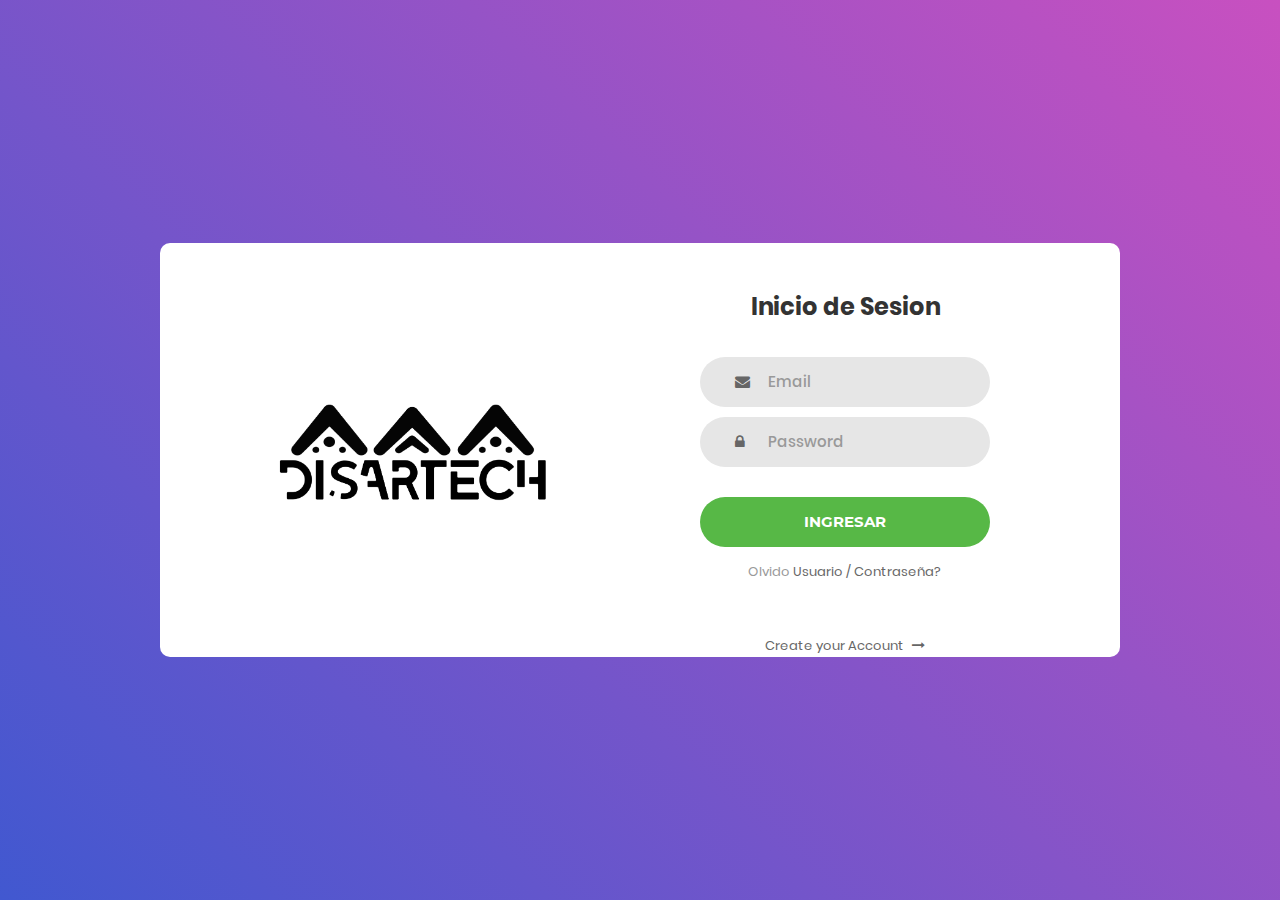
==== login.html @ acc1067b "Initial commit" ====
<!DOCTYPE html>
<html lang="en">
<head>
	<title></title>
	<meta charset="UTF-8">
	<meta name="viewport" content="width=device-width, initial-scale=1">
<!--===============================================================================================-->	
	<link rel="icon" type="image/png" href="images/icons/favicon.ico"/>
<!--===============================================================================================-->
	<link rel="stylesheet" type="text/css" href="vendor/bootstrap/css/bootstrap.min.css">
<!--===============================================================================================-->
	<link rel="stylesheet" type="text/css" href="fonts/font-awesome-4.7.0/css/font-awesome.min.css">
<!--===============================================================================================-->
	<link rel="stylesheet" type="text/css" href="vendor/animate/animate.css">
<!--===============================================================================================-->	
	<link rel="stylesheet" type="text/css" href="vendor/css-hamburgers/hamburgers.min.css">
<!--===============================================================================================-->
	<link rel="stylesheet" type="text/css" href="vendor/select2/select2.min.css">
<!--===============================================================================================-->
	<link rel="stylesheet" type="text/css" href="css/util.css">
	<link rel="stylesheet" type="text/css" href="css/main.css">
<!--================================Bootstrap======================================================-->
<link rel="stylesheet" type="text/css" href="css/bootstrap.min.css">
<!--===============================================================================================-->
</head>
<body>
	
	<div class="limiter">
		<div class="container-login100">
			<div class="wrap-login100 my-auto">
				<div class="login100-pic js-tilt my-auto" data-tilt>
					<img src="images/logo_sinfondo.png" alt="IMG">
				</div>

				<form class="login100-form validate-form ">
					<span class="login100-form-title pad100">
						Inicio de Sesion
					</span>

					<div class="wrap-input100 validate-input" data-validate = "Valid email is required: ex@abc.xyz">
						<input class="input100" type="text" name="email" placeholder="Email">
						<span class="focus-input100"></span>
						<span class="symbol-input100">
							<i class="fa fa-envelope" aria-hidden="true"></i>
						</span>
					</div>

					<div class="wrap-input100 validate-input" data-validate = "Password is required">
						<input class="input100" type="password" name="pass" placeholder="Password">
						<span class="focus-input100"></span>
						<span class="symbol-input100">
							<i class="fa fa-lock" aria-hidden="true"></i>
						</span>
					</div>
					
					<div class="container-login100-form-btn">
						<button class="login100-form-btn">
							Ingresar
						</button>
					</div>

					<div class="text-center p-t-12">
						<span class="txt1">
							Olvido
						</span>
						<a class="txt2" href="#">
							Usuario / Contraseña?
						</a>
					</div>

					<div class="text-center p-t-50">
						<a class="txt2" href="#">
							Create your Account
							<i class="fa fa-long-arrow-right m-l-5" aria-hidden="true"></i>
						</a>
					</div>
				</form>
			</div>
		</div>
	</div>
	
	

	
<!--===============================================================================================-->	
	<script src="vendor/jquery/jquery-3.2.1.min.js"></script>
<!--===============================================================================================-->
	<script src="vendor/bootstrap/js/popper.js"></script>
	<script src="vendor/bootstrap/js/bootstrap.min.js"></script>
<!--===============================================================================================-->
	<script src="vendor/select2/select2.min.js"></script>
<!--===============================================================================================-->
	<script src="vendor/tilt/tilt.jquery.min.js"></script>
	<script >
		$('.js-tilt').tilt({
			scale: 1.1
		})
	</script>
<!--===============================================================================================-->
	<script src="js/main.js"></script>

</body>
</html>
---- vendor/css-hamburgers/hamburgers.min.css ----
/*!
 * Hamburgers
 * @description Tasty CSS-animated hamburgers
 * @author Jonathan Suh @jonsuh
 * @site https://jonsuh.com/hamburgers
 * @link https://github.com/jonsuh/hamburgers
 */.hamburger{font:inherit;display:inline-block;overflow:visible;margin:0;padding:15px;cursor:pointer;transition-timing-function:linear;transition-duration:.15s;transition-property:opacity,filter;text-transform:none;color:inherit;border:0;background-color:transparent}.hamburger:hover{opacity:.7}.hamburger-box{position:relative;display:inline-block;width:40px;height:24px}.hamburger-inner{top:50%;display:block;margin-top:-2px}.hamburger-inner,.hamburger-inner:after,.hamburger-inner:before{position:absolute;width:40px;height:4px;transition-timing-function:ease;transition-duration:.15s;transition-property:transform;border-radius:4px;background-color:#000}.hamburger-inner:after,.hamburger-inner:before{display:block;content:''}.hamburger-inner:before{top:-10px}.hamburger-inner:after{bottom:-10px}.hamburger--3dx .hamburger-box{perspective:80px}.hamburger--3dx .hamburger-inner{transition:transform .2s cubic-bezier(.645,.045,.355,1),background-color 0s cubic-bezier(.645,.045,.355,1) .1s}.hamburger--3dx .hamburger-inner:after,.hamburger--3dx .hamburger-inner:before{transition:transform 0s cubic-bezier(.645,.045,.355,1) .1s}.hamburger--3dx.is-active .hamburger-inner{transform:rotateY(180deg);background-color:transparent}.hamburger--3dx.is-active .hamburger-inner:before{transform:translate3d(0,10px,0) rotate(45deg)}.hamburger--3dx.is-active .hamburger-inner:after{transform:translate3d(0,-10px,0) rotate(-45deg)}.hamburger--3dx-r .hamburger-box{perspective:80px}.hamburger--3dx-r .hamburger-inner{transition:transform .2s cubic-bezier(.645,.045,.355,1),background-color 0s cubic-bezier(.645,.045,.355,1) .1s}.hamburger--3dx-r .hamburger-inner:after,.hamburger--3dx-r .hamburger-inner:before{transition:transform 0s cubic-bezier(.645,.045,.355,1) .1s}.hamburger--3dx-r.is-active .hamburger-inner{transform:rotateY(-180deg);background-color:transparent}.hamburger--3dx-r.is-active .hamburger-inner:before{transform:translate3d(0,10px,0) rotate(45deg)}.hamburger--3dx-r.is-active .hamburger-inner:after{transform:translate3d(0,-10px,0) rotate(-45deg)}.hamburger--3dy .hamburger-box{perspective:80px}.hamburger--3dy .hamburger-inner{transition:transform .2s cubic-bezier(.645,.045,.355,1),background-color 0s cubic-bezier(.645,.045,.355,1) .1s}.hamburger--3dy .hamburger-inner:after,.hamburger--3dy .hamburger-inner:before{transition:transform 0s cubic-bezier(.645,.045,.355,1) .1s}.hamburger--3dy.is-active .hamburger-inner{transform:rotateX(-180deg);background-color:transparent}.hamburger--3dy.is-active .hamburger-inner:before{transform:translate3d(0,10px,0) rotate(45deg)}.hamburger--3dy.is-active .hamburger-inner:after{transform:translate3d(0,-10px,0) rotate(-45deg)}.hamburger--3dy-r .hamburger-box{perspective:80px}.hamburger--3dy-r .hamburger-inner{transition:transform .2s cubic-bezier(.645,.045,.355,1),background-color 0s cubic-bezier(.645,.045,.355,1) .1s}.hamburger--3dy-r .hamburger-inner:after,.hamburger--3dy-r .hamburger-inner:before{transition:transform 0s cubic-bezier(.645,.045,.355,1) .1s}.hamburger--3dy-r.is-active .hamburger-inner{transform:rotateX(180deg);background-color:transparent}.hamburger--3dy-r.is-active .hamburger-inner:before{transform:translate3d(0,10px,0) rotate(45deg)}.hamburger--3dy-r.is-active .hamburger-inner:after{transform:translate3d(0,-10px,0) rotate(-45deg)}.hamburger--arrow.is-active .hamburger-inner:before{transform:translate3d(-8px,0,0) rotate(-45deg) scaleX(.7)}.hamburger--arrow.is-active .hamburger-inner:after{transform:translate3d(-8px,0,0) rotate(45deg) scaleX(.7)}.hamburger--arrow-r.is-active .hamburger-inner:before{transform:translate3d(8px,0,0) rotate(45deg) scaleX(.7)}.hamburger--arrow-r.is-active .hamburger-inner:after{transform:translate3d(8px,0,0) rotate(-45deg) scaleX(.7)}.hamburger--arrowalt .hamburger-inner:before{transition:top .1s ease .15s,transform .15s cubic-bezier(.165,.84,.44,1)}.hamburger--arrowalt .hamburger-inner:after{transition:bottom .1s ease .15s,transform .15s cubic-bezier(.165,.84,.44,1)}.hamburger--arrowalt.is-active .hamburger-inner:before{top:0;transition:top .1s ease,transform .15s cubic-bezier(.895,.03,.685,.22) .1s;transform:translate3d(-8px,-10px,0) rotate(-45deg) scaleX(.7)}.hamburger--arrowalt.is-active .hamburger-inner:after{bottom:0;transition:bottom .1s ease,transform .15s cubic-bezier(.895,.03,.685,.22) .1s;transform:translate3d(-8px,10px,0) rotate(45deg) scaleX(.7)}.hamburger--arrowalt-r .hamburger-inner:before{transition:top .1s ease .15s,transform .15s cubic-bezier(.165,.84,.44,1)}.hamburger--arrowalt-r .hamburger-inner:after{transition:bottom .1s ease .15s,transform .15s cubic-bezier(.165,.84,.44,1)}.hamburger--arrowalt-r.is-active .hamburger-inner:before{top:0;transition:top .1s ease,transform .15s cubic-bezier(.895,.03,.685,.22) .1s;transform:translate3d(8px,-10px,0) rotate(45deg) scaleX(.7)}.hamburger--arrowalt-r.is-active .hamburger-inner:after{bottom:0;transition:bottom .1s ease,transform .15s cubic-bezier(.895,.03,.685,.22) .1s;transform:translate3d(8px,10px,0) rotate(-45deg) scaleX(.7)}.hamburger--boring .hamburger-inner,.hamburger--boring .hamburger-inner:after,.hamburger--boring .hamburger-inner:before{transition-property:none}.hamburger--boring.is-active .hamburger-inner{transform:rotate(45deg)}.hamburger--boring.is-active .hamburger-inner:before{top:0;opacity:0}.hamburger--boring.is-active .hamburger-inner:after{bottom:0;transform:rotate(-90deg)}.hamburger--collapse .hamburger-inner{top:auto;bottom:0;transition-delay:.15s;transition-timing-function:cubic-bezier(.55,.055,.675,.19);transition-duration:.15s}.hamburger--collapse .hamburger-inner:after{top:-20px;transition:top .3s cubic-bezier(.33333,.66667,.66667,1) .3s,opacity .1s linear}.hamburger--collapse .hamburger-inner:before{transition:top .12s cubic-bezier(.33333,.66667,.66667,1) .3s,transform .15s cubic-bezier(.55,.055,.675,.19)}.hamburger--collapse.is-active .hamburger-inner{transition-delay:.32s;transition-timing-function:cubic-bezier(.215,.61,.355,1);transform:translate3d(0,-10px,0) rotate(-45deg)}.hamburger--collapse.is-active .hamburger-inner:after{top:0;transition:top .3s cubic-bezier(.33333,0,.66667,.33333),opacity .1s linear .27s;opacity:0}.hamburger--collapse.is-active .hamburger-inner:before{top:0;transition:top .12s cubic-bezier(.33333,0,.66667,.33333) .18s,transform .15s cubic-bezier(.215,.61,.355,1) .42s;transform:rotate(-90deg)}.hamburger--collapse-r .hamburger-inner{top:auto;bottom:0;transition-delay:.15s;transition-timing-function:cubic-bezier(.55,.055,.675,.19);transition-duration:.15s}.hamburger--collapse-r .hamburger-inner:after{top:-20px;transition:top .3s cubic-bezier(.33333,.66667,.66667,1) .3s,opacity .1s linear}.hamburger--collapse-r .hamburger-inner:before{transition:top .12s cubic-bezier(.33333,.66667,.66667,1) .3s,transform .15s cubic-bezier(.55,.055,.675,.19)}.hamburger--collapse-r.is-active .hamburger-inner{transition-delay:.32s;transition-timing-function:cubic-bezier(.215,.61,.355,1);transform:translate3d(0,-10px,0) rotate(45deg)}.hamburger--collapse-r.is-active .hamburger-inner:after{top:0;transition:top .3s cubic-bezier(.33333,0,.66667,.33333),opacity .1s linear .27s;opacity:0}.hamburger--collapse-r.is-active .hamburger-inner:before{top:0;transition:top .12s cubic-bezier(.33333,0,.66667,.33333) .18s,transform .15s cubic-bezier(.215,.61,.355,1) .42s;transform:rotate(90deg)}.hamburger--elastic .hamburger-inner{top:2px;transition-timing-function:cubic-bezier(.68,-.55,.265,1.55);transition-duration:.4s}.hamburger--elastic .hamburger-inner:before{top:10px;transition:opacity .15s ease .4s}.hamburger--elastic .hamburger-inner:after{top:20px;transition:transform .4s cubic-bezier(.68,-.55,.265,1.55)}.hamburger--elastic.is-active .hamburger-inner{transition-delay:.1s;transform:translate3d(0,10px,0) rotate(135deg)}.hamburger--elastic.is-active .hamburger-inner:before{transition-delay:0s;opacity:0}.hamburger--elastic.is-active .hamburger-inner:after{transition-delay:.1s;transform:translate3d(0,-20px,0) rotate(-270deg)}.hamburger--elastic-r .hamburger-inner{top:2px;transition-timing-function:cubic-bezier(.68,-.55,.265,1.55);transition-duration:.4s}.hamburger--elastic-r .hamburger-inner:before{top:10px;transition:opacity .15s ease .4s}.hamburger--elastic-r .hamburger-inner:after{top:20px;transition:transform .4s cubic-bezier(.68,-.55,.265,1.55)}.hamburger--elastic-r.is-active .hamburger-inner{transition-delay:.1s;transform:translate3d(0,10px,0) rotate(-135deg)}.hamburger--elastic-r.is-active .hamburger-inner:before{transition-delay:0s;opacity:0}.hamburger--elastic-r.is-active .hamburger-inner:after{transition-delay:.1s;transform:translate3d(0,-20px,0) rotate(270deg)}.hamburger--emphatic{overflow:hidden}.hamburger--emphatic .hamburger-inner{transition:background-color .2s ease-in .25s}.hamburger--emphatic .hamburger-inner:before{left:0;transition:transform .2s cubic-bezier(.6,.04,.98,.335),top .05s linear .2s,left .2s ease-in .25s}.hamburger--emphatic .hamburger-inner:after{top:10px;right:0;transition:transform .2s cubic-bezier(.6,.04,.98,.335),top .05s linear .2s,right .2s ease-in .25s}.hamburger--emphatic.is-active .hamburger-inner{transition-delay:0s;transition-timing-function:ease-out;background-color:transparent}.hamburger--emphatic.is-active .hamburger-inner:before{top:-80px;left:-80px;transition:left .2s ease-out,top .05s linear .2s,transform .2s cubic-bezier(.075,.82,.165,1) .25s;transform:translate3d(80px,80px,0) rotate(45deg)}.hamburger--emphatic.is-active .hamburger-inner:after{top:-80px;right:-80px;transition:right .2s ease-out,top .05s linear .2s,transform .2s cubic-bezier(.075,.82,.165,1) .25s;transform:translate3d(-80px,80px,0) rotate(-45deg)}.hamburger--emphatic-r{overflow:hidden}.hamburger--emphatic-r .hamburger-inner{transition:background-color .2s ease-in .25s}.hamburger--emphatic-r .hamburger-inner:before{left:0;transition:transform .2s cubic-bezier(.6,.04,.98,.335),top .05s linear .2s,left .2s ease-in .25s}.hamburger--emphatic-r .hamburger-inner:after{top:10px;right:0;transition:transform .2s cubic-bezier(.6,.04,.98,.335),top .05s linear .2s,right .2s ease-in .25s}.hamburger--emphatic-r.is-active .hamburger-inner{transition-delay:0s;transition-timing-function:ease-out;background-color:transparent}.hamburger--emphatic-r.is-active .hamburger-inner:before{top:80px;left:-80px;transition:left .2s ease-out,top .05s linear .2s,transform .2s cubic-bezier(.075,.82,.165,1) .25s;transform:translate3d(80px,-80px,0) rotate(-45deg)}.hamburger--emphatic-r.is-active .hamburger-inner:after{top:80px;right:-80px;transition:right .2s ease-out,top .05s linear .2s,transform .2s cubic-bezier(.075,.82,.165,1) .25s;transform:translate3d(-80px,-80px,0) rotate(45deg)}.hamburger--slider .hamburger-inner{top:2px}.hamburger--slider .hamburger-inner:before{top:10px;transition-timing-function:ease;transition-duration:.2s;transition-property:transform,opacity}.hamburger--slider .hamburger-inner:after{top:20px}.hamburger--slider.is-active .hamburger-inner{transform:translate3d(0,10px,0) rotate(45deg)}.hamburger--slider.is-active .hamburger-inner:before{transform:rotate(-45deg) translate3d(-5.71429px,-6px,0);opacity:0}.hamburger--slider.is-active .hamburger-inner:after{transform:translate3d(0,-20px,0) rotate(-90deg)}.hamburger--slider-r .hamburger-inner{top:2px}.hamburger--slider-r .hamburger-inner:before{top:10px;transition-timing-function:ease;transition-duration:.2s;transition-property:transform,opacity}.hamburger--slider-r .hamburger-inner:after{top:20px}.hamburger--slider-r.is-active .hamburger-inner{transform:translate3d(0,10px,0) rotate(-45deg)}.hamburger--slider-r.is-active .hamburger-inner:before{transform:rotate(45deg) translate3d(5.71429px,-6px,0);opacity:0}.hamburger--slider-r.is-active .hamburger-inner:after{transform:translate3d(0,-20px,0) rotate(90deg)}.hamburger--spring .hamburger-inner{top:2px;transition:background-color 0s linear .15s}.hamburger--spring .hamburger-inner:before{top:10px;transition:top .12s cubic-bezier(.33333,.66667,.66667,1) .3s,transform .15s cubic-bezier(.55,.055,.675,.19)}.hamburger--spring .hamburger-inner:after{top:20px;transition:top .3s cubic-bezier(.33333,.66667,.66667,1) .3s,transform .15s cubic-bezier(.55,.055,.675,.19)}.hamburger--spring.is-active .hamburger-inner{transition-delay:.32s;background-color:transparent}.hamburger--spring.is-active .hamburger-inner:before{top:0;transition:top .12s cubic-bezier(.33333,0,.66667,.33333) .18s,transform .15s cubic-bezier(.215,.61,.355,1) .32s;transform:translate3d(0,10px,0) rotate(45deg)}.hamburger--spring.is-active .hamburger-inner:after{top:0;transition:top .3s cubic-bezier(.33333,0,.66667,.33333),transform .15s cubic-bezier(.215,.61,.355,1) .32s;transform:translate3d(0,10px,0) rotate(-45deg)}.hamburger--spring-r .hamburger-inner{top:auto;bottom:0;transition-delay:0s;transition-timing-function:cubic-bezier(.55,.055,.675,.19);transition-duration:.15s}.hamburger--spring-r .hamburger-inner:after{top:-20px;transition:top .3s cubic-bezier(.33333,.66667,.66667,1) .3s,opacity 0s linear}.hamburger--spring-r .hamburger-inner:before{transition:top .12s cubic-bezier(.33333,.66667,.66667,1) .3s,transform .15s cubic-bezier(.55,.055,.675,.19)}.hamburger--spring-r.is-active .hamburger-inner{transition-delay:.32s;transition-timing-function:cubic-bezier(.215,.61,.355,1);transform:translate3d(0,-10px,0) rotate(-45deg)}.hamburger--spring-r.is-active .hamburger-inner:after{top:0;transition:top .3s cubic-bezier(.33333,0,.66667,.33333),opacity 0s linear .32s;opacity:0}.hamburger--spring-r.is-active .hamburger-inner:before{top:0;transition:top .12s cubic-bezier(.33333,0,.66667,.33333) .18s,transform .15s cubic-bezier(.215,.61,.355,1) .32s;transform:rotate(90deg)}.hamburger--stand .hamburger-inner{transition:transform .1s cubic-bezier(.55,.055,.675,.19) .22s,background-color 0s linear .1s}.hamburger--stand .hamburger-inner:before{transition:top .1s ease-in .1s,transform .1s cubic-bezier(.55,.055,.675,.19) 0s}.hamburger--stand .hamburger-inner:after{transition:bottom .1s ease-in .1s,transform .1s cubic-bezier(.55,.055,.675,.19) 0s}.hamburger--stand.is-active .hamburger-inner{transition:transform .1s cubic-bezier(.215,.61,.355,1) 0s,background-color 0s linear .22s;transform:rotate(90deg);background-color:transparent}.hamburger--stand.is-active .hamburger-inner:before{top:0;transition:top .1s ease-out .12s,transform .1s cubic-bezier(.215,.61,.355,1) .22s;transform:rotate(-45deg)}.hamburger--stand.is-active .hamburger-inner:after{bottom:0;transition:bottom .1s ease-out .12s,transform .1s cubic-bezier(.215,.61,.355,1) .22s;transform:rotate(45deg)}.hamburger--stand-r .hamburger-inner{transition:transform .1s cubic-bezier(.55,.055,.675,.19) .22s,background-color 0s linear .1s}.hamburger--stand-r .hamburger-inner:before{transition:top .1s ease-in .1s,transform .1s cubic-bezier(.55,.055,.675,.19) 0s}.hamburger--stand-r .hamburger-inner:after{transition:bottom .1s ease-in .1s,transform .1s cubic-bezier(.55,.055,.675,.19) 0s}.hamburger--stand-r.is-active .hamburger-inner{transition:transform .1s cubic-bezier(.215,.61,.355,1) 0s,background-color 0s linear .22s;transform:rotate(-90deg);background-color:transparent}.hamburger--stand-r.is-active .hamburger-inner:before{top:0;transition:top .1s ease-out .12s,transform .1s cubic-bezier(.215,.61,.355,1) .22s;transform:rotate(-45deg)}.hamburger--stand-r.is-active .hamburger-inner:after{bottom:0;transition:bottom .1s ease-out .12s,transform .1s cubic-bezier(.215,.61,.355,1) .22s;transform:rotate(45deg)}.hamburger--spin .hamburger-inner{transition-timing-function:cubic-bezier(.55,.055,.675,.19);transition-duration:.3s}.hamburger--spin .hamburger-inner:before{transition:top .1s ease-in .34s,opacity .1s ease-in}.hamburger--spin .hamburger-inner:after{transition:bottom .1s ease-in .34s,transform .3s cubic-bezier(.55,.055,.675,.19)}.hamburger--spin.is-active .hamburger-inner{transition-delay:.14s;transition-timing-function:cubic-bezier(.215,.61,.355,1);transform:rotate(225deg)}.hamburger--spin.is-active .hamburger-inner:before{top:0;transition:top .1s ease-out,opacity .1s ease-out .14s;opacity:0}.hamburger--spin.is-active .hamburger-inner:after{bottom:0;transition:bottom .1s ease-out,transform .3s cubic-bezier(.215,.61,.355,1) .14s;transform:rotate(-90deg)}.hamburger--spin-r .hamburger-inner{transition-timing-function:cubic-bezier(.55,.055,.675,.19);transition-duration:.3s}.hamburger--spin-r .hamburger-inner:before{transition:top .1s ease-in .34s,opacity .1s ease-in}.hamburger--spin-r .hamburger-inner:after{transition:bottom .1s ease-in .34s,transform .3s cubic-bezier(.55,.055,.675,.19)}.hamburger--spin-r.is-active .hamburger-inner{transition-delay:.14s;transition-timing-function:cubic-bezier(.215,.61,.355,1);transform:rotate(-225deg)}.hamburger--spin-r.is-active .hamburger-inner:before{top:0;transition:top .1s ease-out,opacity .1s ease-out .14s;opacity:0}.hamburger--spin-r.is-active .hamburger-inner:after{bottom:0;transition:bottom .1s ease-out,transform .3s cubic-bezier(.215,.61,.355,1) .14s;transform:rotate(90deg)}.hamburger--squeeze .hamburger-inner{transition-timing-function:cubic-bezier(.55,.055,.675,.19);transition-duration:.1s}.hamburger--squeeze .hamburger-inner:before{transition:top .1s ease .14s,opacity .1s ease}.hamburger--squeeze .hamburger-inner:after{transition:bottom .1s ease .14s,transform .1s cubic-bezier(.55,.055,.675,.19)}.hamburger--squeeze.is-active .hamburger-inner{transition-delay:.14s;transition-timing-function:cubic-bezier(.215,.61,.355,1);transform:rotate(45deg)}.hamburger--squeeze.is-active .hamburger-inner:before{top:0;transition:top .1s ease,opacity .1s ease .14s;opacity:0}.hamburger--squeeze.is-active .hamburger-inner:after{bottom:0;transition:bottom .1s ease,transform .1s cubic-bezier(.215,.61,.355,1) .14s;transform:rotate(-90deg)}.hamburger--vortex .hamburger-inner{transition-timing-function:cubic-bezier(.19,1,.22,1);transition-duration:.3s}.hamburger--vortex .hamburger-inner:after,.hamburger--vortex .hamburger-inner:before{transition-delay:.1s;transition-timing-function:linear;transition-duration:0s}.hamburger--vortex .hamburger-inner:before{transition-property:top,opacity}.hamburger--vortex .hamburger-inner:after{transition-property:bottom,transform}.hamburger--vortex.is-active .hamburger-inner{transition-timing-function:cubic-bezier(.19,1,.22,1);transform:rotate(765deg)}.hamburger--vortex.is-active .hamburger-inner:after,.hamburger--vortex.is-active .hamburger-inner:before{transition-delay:0s}.hamburger--vortex.is-active .hamburger-inner:before{top:0;opacity:0}.hamburger--vortex.is-active .hamburger-inner:after{bottom:0;transform:rotate(90deg)}.hamburger--vortex-r .hamburger-inner{transition-timing-function:cubic-bezier(.19,1,.22,1);transition-duration:.3s}.hamburger--vortex-r .hamburger-inner:after,.hamburger--vortex-r .hamburger-inner:before{transition-delay:.1s;transition-timing-function:linear;transition-duration:0s}.hamburger--vortex-r .hamburger-inner:before{transition-property:top,opacity}.hamburger--vortex-r .hamburger-inner:after{transition-property:bottom,transform}.hamburger--vortex-r.is-active .hamburger-inner{transition-timing-function:cubic-bezier(.19,1,.22,1);transform:rotate(-765deg)}.hamburger--vortex-r.is-active .hamburger-inner:after,.hamburger--vortex-r.is-active .hamburger-inner:before{transition-delay:0s}.hamburger--vortex-r.is-active .hamburger-inner:before{top:0;opacity:0}.hamburger--vortex-r.is-active .hamburger-inner:after{bottom:0;transform:rotate(-90deg)}
---- css/util.css ----
/*[ FONT SIZE ]
///////////////////////////////////////////////////////////
*/
.fs-1 {font-size: 1px;}
.fs-2 {font-size: 2px;}
.fs-3 {font-size: 3px;}
.fs-4 {font-size: 4px;}
.fs-5 {font-size: 5px;}
.fs-6 {font-size: 6px;}
.fs-7 {font-size: 7px;}
.fs-8 {font-size: 8px;}
.fs-9 {font-size: 9px;}
.fs-10 {font-size: 10px;}
.fs-11 {font-size: 11px;}
.fs-12 {font-size: 12px;}
.fs-13 {font-size: 13px;}
.fs-14 {font-size: 14px;}
.fs-15 {font-size: 15px;}
.fs-16 {font-size: 16px;}
.fs-17 {font-size: 17px;}
.fs-18 {font-size: 18px;}
.fs-19 {font-size: 19px;}
.fs-20 {font-size: 20px;}
.fs-21 {font-size: 21px;}
.fs-22 {font-size: 22px;}
.fs-23 {font-size: 23px;}
.fs-24 {font-size: 24px;}
.fs-25 {font-size: 25px;}
.fs-26 {font-size: 26px;}
.fs-27 {font-size: 27px;}
.fs-28 {font-size: 28px;}
.fs-29 {font-size: 29px;}
.fs-30 {font-size: 30px;}
.fs-31 {font-size: 31px;}
.fs-32 {font-size: 32px;}
.fs-33 {font-size: 33px;}
.fs-34 {font-size: 34px;}
.fs-35 {font-size: 35px;}
.fs-36 {font-size: 36px;}
.fs-37 {font-size: 37px;}
.fs-38 {font-size: 38px;}
.fs-39 {font-size: 39px;}
.fs-40 {font-size: 40px;}
.fs-41 {font-size: 41px;}
.fs-42 {font-size: 42px;}
.fs-43 {font-size: 43px;}
.fs-44 {font-size: 44px;}
.fs-45 {font-size: 45px;}
.fs-46 {font-size: 46px;}
.fs-47 {font-size: 47px;}
.fs-48 {font-size: 48px;}
.fs-49 {font-size: 49px;}
.fs-50 {font-size: 50px;}
.fs-51 {font-size: 51px;}
.fs-52 {font-size: 52px;}
.fs-53 {font-size: 53px;}
.fs-54 {font-size: 54px;}
.fs-55 {font-size: 55px;}
.fs-56 {font-size: 56px;}
.fs-57 {font-size: 57px;}
.fs-58 {font-size: 58px;}
.fs-59 {font-size: 59px;}
.fs-60 {font-size: 60px;}
.fs-61 {font-size: 61px;}
.fs-62 {font-size: 62px;}
.fs-63 {font-size: 63px;}
.fs-64 {font-size: 64px;}
.fs-65 {font-size: 65px;}
.fs-66 {font-size: 66px;}
.fs-67 {font-size: 67px;}
.fs-68 {font-size: 68px;}
.fs-69 {font-size: 69px;}
.fs-70 {font-size: 70px;}
.fs-71 {font-size: 71px;}
.fs-72 {font-size: 72px;}
.fs-73 {font-size: 73px;}
.fs-74 {font-size: 74px;}
.fs-75 {font-size: 75px;}
.fs-76 {font-size: 76px;}
.fs-77 {font-size: 77px;}
.fs-78 {font-size: 78px;}
.fs-79 {font-size: 79px;}
.fs-80 {font-size: 80px;}
.fs-81 {font-size: 81px;}
.fs-82 {font-size: 82px;}
.fs-83 {font-size: 83px;}
.fs-84 {font-size: 84px;}
.fs-85 {font-size: 85px;}
.fs-86 {font-size: 86px;}
.fs-87 {font-size: 87px;}
.fs-88 {font-size: 88px;}
.fs-89 {font-size: 89px;}
.fs-90 {font-size: 90px;}
.fs-91 {font-size: 91px;}
.fs-92 {font-size: 92px;}
.fs-93 {font-size: 93px;}
.fs-94 {font-size: 94px;}
.fs-95 {font-size: 95px;}
.fs-96 {font-size: 96px;}
.fs-97 {font-size: 97px;}
.fs-98 {font-size: 98px;}
.fs-99 {font-size: 99px;}
.fs-100 {font-size: 100px;}
.fs-101 {font-size: 101px;}
.fs-102 {font-size: 102px;}
.fs-103 {font-size: 103px;}
.fs-104 {font-size: 104px;}
.fs-105 {font-size: 105px;}
.fs-106 {font-size: 106px;}
.fs-107 {font-size: 107px;}
.fs-108 {font-size: 108px;}
.fs-109 {font-size: 109px;}
.fs-110 {font-size: 110px;}
.fs-111 {font-size: 111px;}
.fs-112 {font-size: 112px;}
.fs-113 {font-size: 113px;}
.fs-114 {font-size: 114px;}
.fs-115 {font-size: 115px;}
.fs-116 {font-size: 116px;}
.fs-117 {font-size: 117px;}
.fs-118 {font-size: 118px;}
.fs-119 {font-size: 119px;}
.fs-120 {font-size: 120px;}
.fs-121 {font-size: 121px;}
.fs-122 {font-size: 122px;}
.fs-123 {font-size: 123px;}
.fs-124 {font-size: 124px;}
.fs-125 {font-size: 125px;}
.fs-126 {font-size: 126px;}
.fs-127 {font-size: 127px;}
.fs-128 {font-size: 128px;}
.fs-129 {font-size: 129px;}
.fs-130 {font-size: 130px;}
.fs-131 {font-size: 131px;}
.fs-132 {font-size: 132px;}
.fs-133 {font-size: 133px;}
.fs-134 {font-size: 134px;}
.fs-135 {font-size: 135px;}
.fs-136 {font-size: 136px;}
.fs-137 {font-size: 137px;}
.fs-138 {font-size: 138px;}
.fs-139 {font-size: 139px;}
.fs-140 {font-size: 140px;}
.fs-141 {font-size: 141px;}
.fs-142 {font-size: 142px;}
.fs-143 {font-size: 143px;}
.fs-144 {font-size: 144px;}
.fs-145 {font-size: 145px;}
.fs-146 {font-size: 146px;}
.fs-147 {font-size: 147px;}
.fs-148 {font-size: 148px;}
.fs-149 {font-size: 149px;}
.fs-150 {font-size: 150px;}
.fs-151 {font-size: 151px;}
.fs-152 {font-size: 152px;}
.fs-153 {font-size: 153px;}
.fs-154 {font-size: 154px;}
.fs-155 {font-size: 155px;}
.fs-156 {font-size: 156px;}
.fs-157 {font-size: 157px;}
.fs-158 {font-size: 158px;}
.fs-159 {font-size: 159px;}
.fs-160 {font-size: 160px;}
.fs-161 {font-size: 161px;}
.fs-162 {font-size: 162px;}
.fs-163 {font-size: 163px;}
.fs-164 {font-size: 164px;}
.fs-165 {font-size: 165px;}
.fs-166 {font-size: 166px;}
.fs-167 {font-size: 167px;}
.fs-168 {font-size: 168px;}
.fs-169 {font-size: 169px;}
.fs-170 {font-size: 170px;}
.fs-171 {font-size: 171px;}
.fs-172 {font-size: 172px;}
.fs-173 {font-size: 173px;}
.fs-174 {font-size: 174px;}
.fs-175 {font-size: 175px;}
.fs-176 {font-size: 176px;}
.fs-177 {font-size: 177px;}
.fs-178 {font-size: 178px;}
.fs-179 {font-size: 179px;}
.fs-180 {font-size: 180px;}
.fs-181 {font-size: 181px;}
.fs-182 {font-size: 182px;}
.fs-183 {font-size: 183px;}
.fs-184 {font-size: 184px;}
.fs-185 {font-size: 185px;}
.fs-186 {font-size: 186px;}
.fs-187 {font-size: 187px;}
.fs-188 {font-size: 188px;}
.fs-189 {font-size: 189px;}
.fs-190 {font-size: 190px;}
.fs-191 {font-size: 191px;}
.fs-192 {font-size: 192px;}
.fs-193 {font-size: 193px;}
.fs-194 {font-size: 194px;}
.fs-195 {font-size: 195px;}
.fs-196 {font-size: 196px;}
.fs-197 {font-size: 197px;}
.fs-198 {font-size: 198px;}
.fs-199 {font-size: 199px;}
.fs-200 {font-size: 200px;}

/*[ PADDING ]
///////////////////////////////////////////////////////////
*/
.p-t-0 {padding-top: 0px;}
.p-t-1 {padding-top: 1px;}
.p-t-2 {padding-top: 2px;}
.p-t-3 {padding-top: 3px;}
.p-t-4 {padding-top: 4px;}
.p-t-5 {padding-top: 5px;}
.p-t-6 {padding-top: 6px;}
.p-t-7 {padding-top: 7px;}
.p-t-8 {padding-top: 8px;}
.p-t-9 {padding-top: 9px;}
.p-t-10 {padding-top: 10px;}
.p-t-11 {padding-top: 11px;}
.p-t-12 {padding-top: 12px;}
.p-t-13 {padding-top: 13px;}
.p-t-14 {padding-top: 14px;}
.p-t-15 {padding-top: 15px;}
.p-t-16 {padding-top: 16px;}
.p-t-17 {padding-top: 17px;}
.p-t-18 {padding-top: 18px;}
.p-t-19 {padding-top: 19px;}
.p-t-20 {padding-top: 20px;}
.p-t-21 {padding-top: 21px;}
.p-t-22 {padding-top: 22px;}
.p-t-23 {padding-top: 23px;}
.p-t-24 {padding-top: 24px;}
.p-t-25 {padding-top: 25px;}
.p-t-26 {padding-top: 26px;}
.p-t-27 {padding-top: 27px;}
.p-t-28 {padding-top: 28px;}
.p-t-29 {padding-top: 29px;}
.p-t-30 {padding-top: 30px;}
.p-t-31 {padding-top: 31px;}
.p-t-32 {padding-top: 32px;}
.p-t-33 {padding-top: 33px;}
.p-t-34 {padding-top: 34px;}
.p-t-35 {padding-top: 35px;}
.p-t-36 {padding-top: 36px;}
.p-t-37 {padding-top: 37px;}
.p-t-38 {padding-top: 38px;}
.p-t-39 {padding-top: 39px;}
.p-t-40 {padding-top: 40px;}
.p-t-41 {padding-top: 41px;}
.p-t-42 {padding-top: 42px;}
.p-t-43 {padding-top: 43px;}
.p-t-44 {padding-top: 44px;}
.p-t-45 {padding-top: 45px;}
.p-t-46 {padding-top: 46px;}
.p-t-47 {padding-top: 47px;}
.p-t-48 {padding-top: 48px;}
.p-t-49 {padding-top: 49px;}
.p-t-50 {padding-top: 50px;}
.p-t-51 {padding-top: 51px;}
.p-t-52 {padding-top: 52px;}
.p-t-53 {padding-top: 53px;}
.p-t-54 {padding-top: 54px;}
.p-t-55 {padding-top: 55px;}
.p-t-56 {padding-top: 56px;}
.p-t-57 {padding-top: 57px;}
.p-t-58 {padding-top: 58px;}
.p-t-59 {padding-top: 59px;}
.p-t-60 {padding-top: 60px;}
.p-t-61 {padding-top: 61px;}
.p-t-62 {padding-top: 62px;}
.p-t-63 {padding-top: 63px;}
.p-t-64 {padding-top: 64px;}
.p-t-65 {padding-top: 65px;}
.p-t-66 {padding-top: 66px;}
.p-t-67 {padding-top: 67px;}
.p-t-68 {padding-top: 68px;}
.p-t-69 {padding-top: 69px;}
.p-t-70 {padding-top: 70px;}
.p-t-71 {padding-top: 71px;}
.p-t-72 {padding-top: 72px;}
.p-t-73 {padding-top: 73px;}
.p-t-74 {padding-top: 74px;}
.p-t-75 {padding-top: 75px;}
.p-t-76 {padding-top: 76px;}
.p-t-77 {padding-top: 77px;}
.p-t-78 {padding-top: 78px;}
.p-t-79 {padding-top: 79px;}
.p-t-80 {padding-top: 80px;}
.p-t-81 {padding-top: 81px;}
.p-t-82 {padding-top: 82px;}
.p-t-83 {padding-top: 83px;}
.p-t-84 {padding-top: 84px;}
.p-t-85 {padding-top: 85px;}
.p-t-86 {padding-top: 86px;}
.p-t-87 {padding-top: 87px;}
.p-t-88 {padding-top: 88px;}
.p-t-89 {padding-top: 89px;}
.p-t-90 {padding-top: 90px;}
.p-t-91 {padding-top: 91px;}
.p-t-92 {padding-top: 92px;}
.p-t-93 {padding-top: 93px;}
.p-t-94 {padding-top: 94px;}
.p-t-95 {padding-top: 95px;}
.p-t-96 {padding-top: 96px;}
.p-t-97 {padding-top: 97px;}
.p-t-98 {padding-top: 98px;}
.p-t-99 {padding-top: 99px;}
.p-t-100 {padding-top: 100px;}
.p-t-101 {padding-top: 101px;}
.p-t-102 {padding-top: 102px;}
.p-t-103 {padding-top: 103px;}
.p-t-104 {padding-top: 104px;}
.p-t-105 {padding-top: 105px;}
.p-t-106 {padding-top: 106px;}
.p-t-107 {padding-top: 107px;}
.p-t-108 {padding-top: 108px;}
.p-t-109 {padding-top: 109px;}
.p-t-110 {padding-top: 110px;}
.p-t-111 {padding-top: 111px;}
.p-t-112 {padding-top: 112px;}
.p-t-113 {padding-top: 113px;}
.p-t-114 {padding-top: 114px;}
.p-t-115 {padding-top: 115px;}
.p-t-116 {padding-top: 116px;}
.p-t-117 {padding-top: 117px;}
.p-t-118 {padding-top: 118px;}
.p-t-119 {padding-top: 119px;}
.p-t-120 {padding-top: 120px;}
.p-t-121 {padding-top: 121px;}
.p-t-122 {padding-top: 122px;}
.p-t-123 {padding-top: 123px;}
.p-t-124 {padding-top: 124px;}
.p-t-125 {padding-top: 125px;}
.p-t-126 {padding-top: 126px;}
.p-t-127 {padding-top: 127px;}
.p-t-128 {padding-top: 128px;}
.p-t-129 {padding-top: 129px;}
.p-t-130 {padding-top: 130px;}
.p-t-131 {padding-top: 131px;}
.p-t-132 {padding-top: 132px;}
.p-t-133 {padding-top: 133px;}
.p-t-134 {padding-top: 134px;}
.p-t-135 {padding-top: 135px;}
.p-t-136 {padding-top: 136px;}
.p-t-137 {padding-top: 137px;}
.p-t-138 {padding-top: 138px;}
.p-t-139 {padding-top: 139px;}
.p-t-140 {padding-top: 140px;}
.p-t-141 {padding-top: 141px;}
.p-t-142 {padding-top: 142px;}
.p-t-143 {padding-top: 143px;}
.p-t-144 {padding-top: 144px;}
.p-t-145 {padding-top: 145px;}
.p-t-146 {padding-top: 146px;}
.p-t-147 {padding-top: 147px;}
.p-t-148 {padding-top: 148px;}
.p-t-149 {padding-top: 149px;}
.p-t-150 {padding-top: 150px;}
.p-t-151 {padding-top: 151px;}
.p-t-152 {padding-top: 152px;}
.p-t-153 {padding-top: 153px;}
.p-t-154 {padding-top: 154px;}
.p-t-155 {padding-top: 155px;}
.p-t-156 {padding-top: 156px;}
.p-t-157 {padding-top: 157px;}
.p-t-158 {padding-top: 158px;}
.p-t-159 {padding-top: 159px;}
.p-t-160 {padding-top: 160px;}
.p-t-161 {padding-top: 161px;}
.p-t-162 {padding-top: 162px;}
.p-t-163 {padding-top: 163px;}
.p-t-164 {padding-top: 164px;}
.p-t-165 {padding-top: 165px;}
.p-t-166 {padding-top: 166px;}
.p-t-167 {padding-top: 167px;}
.p-t-168 {padding-top: 168px;}
.p-t-169 {padding-top: 169px;}
.p-t-170 {padding-top: 170px;}
.p-t-171 {padding-top: 171px;}
.p-t-172 {padding-top: 172px;}
.p-t-173 {padding-top: 173px;}
.p-t-174 {padding-top: 174px;}
.p-t-175 {padding-top: 175px;}
.p-t-176 {padding-top: 176px;}
.p-t-177 {padding-top: 177px;}
.p-t-178 {padding-top: 178px;}
.p-t-179 {padding-top: 179px;}
.p-t-180 {padding-top: 180px;}
.p-t-181 {padding-top: 181px;}
.p-t-182 {padding-top: 182px;}
.p-t-183 {padding-top: 183px;}
.p-t-184 {padding-top: 184px;}
.p-t-185 {padding-top: 185px;}
.p-t-186 {padding-top: 186px;}
.p-t-187 {padding-top: 187px;}
.p-t-188 {padding-top: 188px;}
.p-t-189 {padding-top: 189px;}
.p-t-190 {padding-top: 190px;}
.p-t-191 {padding-top: 191px;}
.p-t-192 {padding-top: 192px;}
.p-t-193 {padding-top: 193px;}
.p-t-194 {padding-top: 194px;}
.p-t-195 {padding-top: 195px;}
.p-t-196 {padding-top: 196px;}
.p-t-197 {padding-top: 197px;}
.p-t-198 {padding-top: 198px;}
.p-t-199 {padding-top: 199px;}
.p-t-200 {padding-top: 200px;}
.p-t-201 {padding-top: 201px;}
.p-t-202 {padding-top: 202px;}
.p-t-203 {padding-top: 203px;}
.p-t-204 {padding-top: 204px;}
.p-t-205 {padding-top: 205px;}
.p-t-206 {padding-top: 206px;}
.p-t-207 {padding-top: 207px;}
.p-t-208 {padding-top: 208px;}
.p-t-209 {padding-top: 209px;}
.p-t-210 {padding-top: 210px;}
.p-t-211 {padding-top: 211px;}
.p-t-212 {padding-top: 212px;}
.p-t-213 {padding-top: 213px;}
.p-t-214 {padding-top: 214px;}
.p-t-215 {padding-top: 215px;}
.p-t-216 {padding-top: 216px;}
.p-t-217 {padding-top: 217px;}
.p-t-218 {padding-top: 218px;}
.p-t-219 {padding-top: 219px;}
.p-t-220 {padding-top: 220px;}
.p-t-221 {padding-top: 221px;}
.p-t-222 {padding-top: 222px;}
.p-t-223 {padding-top: 223px;}
.p-t-224 {padding-top: 224px;}
.p-t-225 {padding-top: 225px;}
.p-t-226 {padding-top: 226px;}
.p-t-227 {padding-top: 227px;}
.p-t-228 {padding-top: 228px;}
.p-t-229 {padding-top: 229px;}
.p-t-230 {padding-top: 230px;}
.p-t-231 {padding-top: 231px;}
.p-t-232 {padding-top: 232px;}
.p-t-233 {padding-top: 233px;}
.p-t-234 {padding-top: 234px;}
.p-t-235 {padding-top: 235px;}
.p-t-236 {padding-top: 236px;}
.p-t-237 {padding-top: 237px;}
.p-t-238 {padding-top: 238px;}
.p-t-239 {padding-top: 239px;}
.p-t-240 {padding-top: 240px;}
.p-t-241 {padding-top: 241px;}
.p-t-242 {padding-top: 242px;}
.p-t-243 {padding-top: 243px;}
.p-t-244 {padding-top: 244px;}
.p-t-245 {padding-top: 245px;}
.p-t-246 {padding-top: 246px;}
.p-t-247 {padding-top: 247px;}
.p-t-248 {padding-top: 248px;}
.p-t-249 {padding-top: 249px;}
.p-t-250 {padding-top: 250px;}
.p-b-0 {padding-bottom: 0px;}
.p-b-1 {padding-bottom: 1px;}
.p-b-2 {padding-bottom: 2px;}
.p-b-3 {padding-bottom: 3px;}
.p-b-4 {padding-bottom: 4px;}
.p-b-5 {padding-bottom: 5px;}
.p-b-6 {padding-bottom: 6px;}
.p-b-7 {padding-bottom: 7px;}
.p-b-8 {padding-bottom: 8px;}
.p-b-9 {padding-bottom: 9px;}
.p-b-10 {padding-bottom: 10px;}
.p-b-11 {padding-bottom: 11px;}
.p-b-12 {padding-bottom: 12px;}
.p-b-13 {padding-bottom: 13px;}
.p-b-14 {padding-bottom: 14px;}
.p-b-15 {padding-bottom: 15px;}
.p-b-16 {padding-bottom: 16px;}
.p-b-17 {padding-bottom: 17px;}
.p-b-18 {padding-bottom: 18px;}
.p-b-19 {padding-bottom: 19px;}
.p-b-20 {padding-bottom: 20px;}
.p-b-21 {padding-bottom: 21px;}
.p-b-22 {padding-bottom: 22px;}
.p-b-23 {padding-bottom: 23px;}
.p-b-24 {padding-bottom: 24px;}
.p-b-25 {padding-bottom: 25px;}
.p-b-26 {padding-bottom: 26px;}
.p-b-27 {padding-bottom: 27px;}
.p-b-28 {padding-bottom: 28px;}
.p-b-29 {padding-bottom: 29px;}
.p-b-30 {padding-bottom: 30px;}
.p-b-31 {padding-bottom: 31px;}
.p-b-32 {padding-bottom: 32px;}
.p-b-33 {padding-bottom: 33px;}
.p-b-34 {padding-bottom: 34px;}
.p-b-35 {padding-bottom: 35px;}
.p-b-36 {padding-bottom: 36px;}
.p-b-37 {padding-bottom: 37px;}
.p-b-38 {padding-bottom: 38px;}
.p-b-39 {padding-bottom: 39px;}
.p-b-40 {padding-bottom: 40px;}
.p-b-41 {padding-bottom: 41px;}
.p-b-42 {padding-bottom: 42px;}
.p-b-43 {padding-bottom: 43px;}
.p-b-44 {padding-bottom: 44px;}
.p-b-45 {padding-bottom: 45px;}
.p-b-46 {padding-bottom: 46px;}
.p-b-47 {padding-bottom: 47px;}
.p-b-48 {padding-bottom: 48px;}
.p-b-49 {padding-bottom: 49px;}
.p-b-50 {padding-bottom: 50px;}
.p-b-51 {padding-bottom: 51px;}
.p-b-52 {padding-bottom: 52px;}
.p-b-53 {padding-bottom: 53px;}
.p-b-54 {padding-bottom: 54px;}
.p-b-55 {padding-bottom: 55px;}
.p-b-56 {padding-bottom: 56px;}
.p-b-57 {padding-bottom: 57px;}
.p-b-58 {padding-bottom: 58px;}
.p-b-59 {padding-bottom: 59px;}
.p-b-60 {padding-bottom: 60px;}
.p-b-61 {padding-bottom: 61px;}
.p-b-62 {padding-bottom: 62px;}
.p-b-63 {padding-bottom: 63px;}
.p-b-64 {padding-bottom: 64px;}
.p-b-65 {padding-bottom: 65px;}
.p-b-66 {padding-bottom: 66px;}
.p-b-67 {padding-bottom: 67px;}
.p-b-68 {padding-bottom: 68px;}
.p-b-69 {padding-bottom: 69px;}
.p-b-70 {padding-bottom: 70px;}
.p-b-71 {padding-bottom: 71px;}
.p-b-72 {padding-bottom: 72px;}
.p-b-73 {padding-bottom: 73px;}
.p-b-74 {padding-bottom: 74px;}
.p-b-75 {padding-bottom: 75px;}
.p-b-76 {padding-bottom: 76px;}
.p-b-77 {padding-bottom: 77px;}
.p-b-78 {padding-bottom: 78px;}
.p-b-79 {padding-bottom: 79px;}
.p-b-80 {padding-bottom: 80px;}
.p-b-81 {padding-bottom: 81px;}
.p-b-82 {padding-bottom: 82px;}
.p-b-83 {padding-bottom: 83px;}
.p-b-84 {padding-bottom: 84px;}
.p-b-85 {padding-bottom: 85px;}
.p-b-86 {padding-bottom: 86px;}
.p-b-87 {padding-bottom: 87px;}
.p-b-88 {padding-bottom: 88px;}
.p-b-89 {padding-bottom: 89px;}
.p-b-90 {padding-bottom: 90px;}
.p-b-91 {padding-bottom: 91px;}
.p-b-92 {padding-bottom: 92px;}
.p-b-93 {padding-bottom: 93px;}
.p-b-94 {padding-bottom: 94px;}
.p-b-95 {padding-bottom: 95px;}
.p-b-96 {padding-bottom: 96px;}
.p-b-97 {padding-bottom: 97px;}
.p-b-98 {padding-bottom: 98px;}
.p-b-99 {padding-bottom: 99px;}
.p-b-100 {padding-bottom: 100px;}
.p-b-101 {padding-bottom: 101px;}
.p-b-102 {padding-bottom: 102px;}
.p-b-103 {padding-bottom: 103px;}
.p-b-104 {padding-bottom: 104px;}
.p-b-105 {padding-bottom: 105px;}
.p-b-106 {padding-bottom: 106px;}
.p-b-107 {padding-bottom: 107px;}
.p-b-108 {padding-bottom: 108px;}
.p-b-109 {padding-bottom: 109px;}
.p-b-110 {padding-bottom: 110px;}
.p-b-111 {padding-bottom: 111px;}
.p-b-112 {padding-bottom: 112px;}
.p-b-113 {padding-bottom: 113px;}
.p-b-114 {padding-bottom: 114px;}
.p-b-115 {padding-bottom: 115px;}
.p-b-116 {padding-bottom: 116px;}
.p-b-117 {padding-bottom: 117px;}
.p-b-118 {padding-bottom: 118px;}
.p-b-119 {padding-bottom: 119px;}
.p-b-120 {padding-bottom: 120px;}
.p-b-121 {padding-bottom: 121px;}
.p-b-122 {padding-bottom: 122px;}
.p-b-123 {padding-bottom: 123px;}
.p-b-124 {padding-bottom: 124px;}
.p-b-125 {padding-bottom: 125px;}
.p-b-126 {padding-bottom: 126px;}
.p-b-127 {padding-bottom: 127px;}
.p-b-128 {padding-bottom: 128px;}
.p-b-129 {padding-bottom: 129px;}
.p-b-130 {padding-bottom: 130px;}
.p-b-131 {padding-bottom: 131px;}
.p-b-132 {padding-bottom: 132px;}
.p-b-133 {padding-bottom: 133px;}
.p-b-134 {padding-bottom: 134px;}
.p-b-135 {padding-bottom: 135px;}
.p-b-136 {padding-bottom: 136px;}
.p-b-137 {padding-bottom: 137px;}
.p-b-138 {padding-bottom: 138px;}
.p-b-139 {padding-bottom: 139px;}
.p-b-140 {padding-bottom: 140px;}
.p-b-141 {padding-bottom: 141px;}
.p-b-142 {padding-bottom: 142px;}
.p-b-143 {padding-bottom: 143px;}
.p-b-144 {padding-bottom: 144px;}
.p-b-145 {padding-bottom: 145px;}
.p-b-146 {padding-bottom: 146px;}
.p-b-147 {padding-bottom: 147px;}
.p-b-148 {padding-bottom: 148px;}
.p-b-149 {padding-bottom: 149px;}
.p-b-150 {padding-bottom: 150px;}
.p-b-151 {padding-bottom: 151px;}
.p-b-152 {padding-bottom: 152px;}
.p-b-153 {padding-bottom: 153px;}
.p-b-154 {padding-bottom: 154px;}
.p-b-155 {padding-bottom: 155px;}
.p-b-156 {padding-bottom: 156px;}
.p-b-157 {padding-bottom: 157px;}
.p-b-158 {padding-bottom: 158px;}
.p-b-159 {padding-bottom: 159px;}
.p-b-160 {padding-bottom: 160px;}
.p-b-161 {padding-bottom: 161px;}
.p-b-162 {padding-bottom: 162px;}
.p-b-163 {padding-bottom: 163px;}
.p-b-164 {padding-bottom: 164px;}
.p-b-165 {padding-bottom: 165px;}
.p-b-166 {padding-bottom: 166px;}
.p-b-167 {padding-bottom: 167px;}
.p-b-168 {padding-bottom: 168px;}
.p-b-169 {padding-bottom: 169px;}
.p-b-170 {padding-bottom: 170px;}
.p-b-171 {padding-bottom: 171px;}
.p-b-172 {padding-bottom: 172px;}
.p-b-173 {padding-bottom: 173px;}
.p-b-174 {padding-bottom: 174px;}
.p-b-175 {padding-bottom: 175px;}
.p-b-176 {padding-bottom: 176px;}
.p-b-177 {padding-bottom: 177px;}
.p-b-178 {padding-bottom: 178px;}
.p-b-179 {padding-bottom: 179px;}
.p-b-180 {padding-bottom: 180px;}
.p-b-181 {padding-bottom: 181px;}
.p-b-182 {padding-bottom: 182px;}
.p-b-183 {padding-bottom: 183px;}
.p-b-184 {padding-bottom: 184px;}
.p-b-185 {padding-bottom: 185px;}
.p-b-186 {padding-bottom: 186px;}
.p-b-187 {padding-bottom: 187px;}
.p-b-188 {padding-bottom: 188px;}
.p-b-189 {padding-bottom: 189px;}
.p-b-190 {padding-bottom: 190px;}
.p-b-191 {padding-bottom: 191px;}
.p-b-192 {padding-bottom: 192px;}
.p-b-193 {padding-bottom: 193px;}
.p-b-194 {padding-bottom: 194px;}
.p-b-195 {padding-bottom: 195px;}
.p-b-196 {padding-bottom: 196px;}
.p-b-197 {padding-bottom: 197px;}
.p-b-198 {padding-bottom: 198px;}
.p-b-199 {padding-bottom: 199px;}
.p-b-200 {padding-bottom: 200px;}
.p-b-201 {padding-bottom: 201px;}
.p-b-202 {padding-bottom: 202px;}
.p-b-203 {padding-bottom: 203px;}
.p-b-204 {padding-bottom: 204px;}
.p-b-205 {padding-bottom: 205px;}
.p-b-206 {padding-bottom: 206px;}
.p-b-207 {padding-bottom: 207px;}
.p-b-208 {padding-bottom: 208px;}
.p-b-209 {padding-bottom: 209px;}
.p-b-210 {padding-bottom: 210px;}
.p-b-211 {padding-bottom: 211px;}
.p-b-212 {padding-bottom: 212px;}
.p-b-213 {padding-bottom: 213px;}
.p-b-214 {padding-bottom: 214px;}
.p-b-215 {padding-bottom: 215px;}
.p-b-216 {padding-bottom: 216px;}
.p-b-217 {padding-bottom: 217px;}
.p-b-218 {padding-bottom: 218px;}
.p-b-219 {padding-bottom: 219px;}
.p-b-220 {padding-bottom: 220px;}
.p-b-221 {padding-bottom: 221px;}
.p-b-222 {padding-bottom: 222px;}
.p-b-223 {padding-bottom: 223px;}
.p-b-224 {padding-bottom: 224px;}
.p-b-225 {padding-bottom: 225px;}
.p-b-226 {padding-bottom: 226px;}
.p-b-227 {padding-bottom: 227px;}
.p-b-228 {padding-bottom: 228px;}
.p-b-229 {padding-bottom: 229px;}
.p-b-230 {padding-bottom: 230px;}
.p-b-231 {padding-bottom: 231px;}
.p-b-232 {padding-bottom: 232px;}
.p-b-233 {padding-bottom: 233px;}
.p-b-234 {padding-bottom: 234px;}
.p-b-235 {padding-bottom: 235px;}
.p-b-236 {padding-bottom: 236px;}
.p-b-237 {padding-bottom: 237px;}
.p-b-238 {padding-bottom: 238px;}
.p-b-239 {padding-bottom: 239px;}
.p-b-240 {padding-bottom: 240px;}
.p-b-241 {padding-bottom: 241px;}
.p-b-242 {padding-bottom: 242px;}
.p-b-243 {padding-bottom: 243px;}
.p-b-244 {padding-bottom: 244px;}
.p-b-245 {padding-bottom: 245px;}
.p-b-246 {padding-bottom: 246px;}
.p-b-247 {padding-bottom: 247px;}
.p-b-248 {padding-bottom: 248px;}
.p-b-249 {padding-bottom: 249px;}
.p-b-250 {padding-bottom: 250px;}
.p-l-0 {padding-left: 0px;}
.p-l-1 {padding-left: 1px;}
.p-l-2 {padding-left: 2px;}
.p-l-3 {padding-left: 3px;}
.p-l-4 {padding-left: 4px;}
.p-l-5 {padding-left: 5px;}
.p-l-6 {padding-left: 6px;}
.p-l-7 {padding-left: 7px;}
.p-l-8 {padding-left: 8px;}
.p-l-9 {padding-left: 9px;}
.p-l-10 {padding-left: 10px;}
.p-l-11 {padding-left: 11px;}
.p-l-12 {padding-left: 12px;}
.p-l-13 {padding-left: 13px;}
.p-l-14 {padding-left: 14px;}
.p-l-15 {padding-left: 15px;}
.p-l-16 {padding-left: 16px;}
.p-l-17 {padding-left: 17px;}
.p-l-18 {padding-left: 18px;}
.p-l-19 {padding-left: 19px;}
.p-l-20 {padding-left: 20px;}
.p-l-21 {padding-left: 21px;}
.p-l-22 {padding-left: 22px;}
.p-l-23 {padding-left: 23px;}
.p-l-24 {padding-left: 24px;}
.p-l-25 {padding-left: 25px;}
.p-l-26 {padding-left: 26px;}
.p-l-27 {padding-left: 27px;}
.p-l-28 {padding-left: 28px;}
.p-l-29 {padding-left: 29px;}
.p-l-30 {padding-left: 30px;}
.p-l-31 {padding-left: 31px;}
.p-l-32 {padding-left: 32px;}
.p-l-33 {padding-left: 33px;}
.p-l-34 {padding-left: 34px;}
.p-l-35 {padding-left: 35px;}
.p-l-36 {padding-left: 36px;}
.p-l-37 {padding-left: 37px;}
.p-l-38 {padding-left: 38px;}
.p-l-39 {padding-left: 39px;}
.p-l-40 {padding-left: 40px;}
.p-l-41 {padding-left: 41px;}
.p-l-42 {padding-left: 42px;}
.p-l-43 {padding-left: 43px;}
.p-l-44 {padding-left: 44px;}
.p-l-45 {padding-left: 45px;}
.p-l-46 {padding-left: 46px;}
.p-l-47 {padding-left: 47px;}
.p-l-48 {padding-left: 48px;}
.p-l-49 {padding-left: 49px;}
.p-l-50 {padding-left: 50px;}
.p-l-51 {padding-left: 51px;}
.p-l-52 {padding-left: 52px;}
.p-l-53 {padding-left: 53px;}
.p-l-54 {padding-left: 54px;}
.p-l-55 {padding-left: 55px;}
.p-l-56 {padding-left: 56px;}
.p-l-57 {padding-left: 57px;}
.p-l-58 {padding-left: 58px;}
.p-l-59 {padding-left: 59px;}
.p-l-60 {padding-left: 60px;}
.p-l-61 {padding-left: 61px;}
.p-l-62 {padding-left: 62px;}
.p-l-63 {padding-left: 63px;}
.p-l-64 {padding-left: 64px;}
.p-l-65 {padding-left: 65px;}
.p-l-66 {padding-left: 66px;}
.p-l-67 {padding-left: 67px;}
.p-l-68 {padding-left: 68px;}
.p-l-69 {padding-left: 69px;}
.p-l-70 {padding-left: 70px;}
.p-l-71 {padding-left: 71px;}
.p-l-72 {padding-left: 72px;}
.p-l-73 {padding-left: 73px;}
.p-l-74 {padding-left: 74px;}
.p-l-75 {padding-left: 75px;}
.p-l-76 {padding-left: 76px;}
.p-l-77 {padding-left: 77px;}
.p-l-78 {padding-left: 78px;}
.p-l-79 {padding-left: 79px;}
.p-l-80 {padding-left: 80px;}
.p-l-81 {padding-left: 81px;}
.p-l-82 {padding-left: 82px;}
.p-l-83 {padding-left: 83px;}
.p-l-84 {padding-left: 84px;}
.p-l-85 {padding-left: 85px;}
.p-l-86 {padding-left: 86px;}
.p-l-87 {padding-left: 87px;}
.p-l-88 {padding-left: 88px;}
.p-l-89 {padding-left: 89px;}
.p-l-90 {padding-left: 90px;}
.p-l-91 {padding-left: 91px;}
.p-l-92 {padding-left: 92px;}
.p-l-93 {padding-left: 93px;}
.p-l-94 {padding-left: 94px;}
.p-l-95 {padding-left: 95px;}
.p-l-96 {padding-left: 96px;}
.p-l-97 {padding-left: 97px;}
.p-l-98 {padding-left: 98px;}
.p-l-99 {padding-left: 99px;}
.p-l-100 {padding-left: 100px;}
.p-l-101 {padding-left: 101px;}
.p-l-102 {padding-left: 102px;}
.p-l-103 {padding-left: 103px;}
.p-l-104 {padding-left: 104px;}
.p-l-105 {padding-left: 105px;}
.p-l-106 {padding-left: 106px;}
.p-l-107 {padding-left: 107px;}
.p-l-108 {padding-left: 108px;}
.p-l-109 {padding-left: 109px;}
.p-l-110 {padding-left: 110px;}
.p-l-111 {padding-left: 111px;}
.p-l-112 {padding-left: 112px;}
.p-l-113 {padding-left: 113px;}
.p-l-114 {padding-left: 114px;}
.p-l-115 {padding-left: 115px;}
.p-l-116 {padding-left: 116px;}
.p-l-117 {padding-left: 117px;}
.p-l-118 {padding-left: 118px;}
.p-l-119 {padding-left: 119px;}
.p-l-120 {padding-left: 120px;}
.p-l-121 {padding-left: 121px;}
.p-l-122 {padding-left: 122px;}
.p-l-123 {padding-left: 123px;}
.p-l-124 {padding-left: 124px;}
.p-l-125 {padding-left: 125px;}
.p-l-126 {padding-left: 126px;}
.p-l-127 {padding-left: 127px;}
.p-l-128 {padding-left: 128px;}
.p-l-129 {padding-left: 129px;}
.p-l-130 {padding-left: 130px;}
.p-l-131 {padding-left: 131px;}
.p-l-132 {padding-left: 132px;}
.p-l-133 {padding-left: 133px;}
.p-l-134 {padding-left: 134px;}
.p-l-135 {padding-left: 135px;}
.p-l-136 {padding-left: 136px;}
.p-l-137 {padding-left: 137px;}
.p-l-138 {padding-left: 138px;}
.p-l-139 {padding-left: 139px;}
.p-l-140 {padding-left: 140px;}
.p-l-141 {padding-left: 141px;}
.p-l-142 {padding-left: 142px;}
.p-l-143 {padding-left: 143px;}
.p-l-144 {padding-left: 144px;}
.p-l-145 {padding-left: 145px;}
.p-l-146 {padding-left: 146px;}
.p-l-147 {padding-left: 147px;}
.p-l-148 {padding-left: 148px;}
.p-l-149 {padding-left: 149px;}
.p-l-150 {padding-left: 150px;}
.p-l-151 {padding-left: 151px;}
.p-l-152 {padding-left: 152px;}
.p-l-153 {padding-left: 153px;}
.p-l-154 {padding-left: 154px;}
.p-l-155 {padding-left: 155px;}
.p-l-156 {padding-left: 156px;}
.p-l-157 {padding-left: 157px;}
.p-l-158 {padding-left: 158px;}
.p-l-159 {padding-left: 159px;}
.p-l-160 {padding-left: 160px;}
.p-l-161 {padding-left: 161px;}
.p-l-162 {padding-left: 162px;}
.p-l-163 {padding-left: 163px;}
.p-l-164 {padding-left: 164px;}
.p-l-165 {padding-left: 165px;}
.p-l-166 {padding-left: 166px;}
.p-l-167 {padding-left: 167px;}
.p-l-168 {padding-left: 168px;}
.p-l-169 {padding-left: 169px;}
.p-l-170 {padding-left: 170px;}
.p-l-171 {padding-left: 171px;}
.p-l-172 {padding-left: 172px;}
.p-l-173 {padding-left: 173px;}
.p-l-174 {padding-left: 174px;}
.p-l-175 {padding-left: 175px;}
.p-l-176 {padding-left: 176px;}
.p-l-177 {padding-left: 177px;}
.p-l-178 {padding-left: 178px;}
.p-l-179 {padding-left: 179px;}
.p-l-180 {padding-left: 180px;}
.p-l-181 {padding-left: 181px;}
.p-l-182 {padding-left: 182px;}
.p-l-183 {padding-left: 183px;}
.p-l-184 {padding-left: 184px;}
.p-l-185 {padding-left: 185px;}
.p-l-186 {padding-left: 186px;}
.p-l-187 {padding-left: 187px;}
.p-l-188 {padding-left: 188px;}
.p-l-189 {padding-left: 189px;}
.p-l-190 {padding-left: 190px;}
.p-l-191 {padding-left: 191px;}
.p-l-192 {padding-left: 192px;}
.p-l-193 {padding-left: 193px;}
.p-l-194 {padding-left: 194px;}
.p-l-195 {padding-left: 195px;}
.p-l-196 {padding-left: 196px;}
.p-l-197 {padding-left: 197px;}
.p-l-198 {padding-left: 198px;}
.p-l-199 {padding-left: 199px;}
.p-l-200 {padding-left: 200px;}
.p-l-201 {padding-left: 201px;}
.p-l-202 {padding-left: 202px;}
.p-l-203 {padding-left: 203px;}
.p-l-204 {padding-left: 204px;}
.p-l-205 {padding-left: 205px;}
.p-l-206 {padding-left: 206px;}
.p-l-207 {padding-left: 207px;}
.p-l-208 {padding-left: 208px;}
.p-l-209 {padding-left: 209px;}
.p-l-210 {padding-left: 210px;}
.p-l-211 {padding-left: 211px;}
.p-l-212 {padding-left: 212px;}
.p-l-213 {padding-left: 213px;}
.p-l-214 {padding-left: 214px;}
.p-l-215 {padding-left: 215px;}
.p-l-216 {padding-left: 216px;}
.p-l-217 {padding-left: 217px;}
.p-l-218 {padding-left: 218px;}
.p-l-219 {padding-left: 219px;}
.p-l-220 {padding-left: 220px;}
.p-l-221 {padding-left: 221px;}
.p-l-222 {padding-left: 222px;}
.p-l-223 {padding-left: 223px;}
.p-l-224 {padding-left: 224px;}
.p-l-225 {padding-left: 225px;}
.p-l-226 {padding-left: 226px;}
.p-l-227 {padding-left: 227px;}
.p-l-228 {padding-left: 228px;}
.p-l-229 {padding-left: 229px;}
.p-l-230 {padding-left: 230px;}
.p-l-231 {padding-left: 231px;}
.p-l-232 {padding-left: 232px;}
.p-l-233 {padding-left: 233px;}
.p-l-234 {padding-left: 234px;}
.p-l-235 {padding-left: 235px;}
.p-l-236 {padding-left: 236px;}
.p-l-237 {padding-left: 237px;}
.p-l-238 {padding-left: 238px;}
.p-l-239 {padding-left: 239px;}
.p-l-240 {padding-left: 240px;}
.p-l-241 {padding-left: 241px;}
.p-l-242 {padding-left: 242px;}
.p-l-243 {padding-left: 243px;}
.p-l-244 {padding-left: 244px;}
.p-l-245 {padding-left: 245px;}
.p-l-246 {padding-left: 246px;}
.p-l-247 {padding-left: 247px;}
.p-l-248 {padding-left: 248px;}
.p-l-249 {padding-left: 249px;}
.p-l-250 {padding-left: 250px;}
.p-r-0 {padding-right: 0px;}
.p-r-1 {padding-right: 1px;}
.p-r-2 {padding-right: 2px;}
.p-r-3 {padding-right: 3px;}
.p-r-4 {padding-right: 4px;}
.p-r-5 {padding-right: 5px;}
.p-r-6 {padding-right: 6px;}
.p-r-7 {padding-right: 7px;}
.p-r-8 {padding-right: 8px;}
.p-r-9 {padding-right: 9px;}
.p-r-10 {padding-right: 10px;}
.p-r-11 {padding-right: 11px;}
.p-r-12 {padding-right: 12px;}
.p-r-13 {padding-right: 13px;}
.p-r-14 {padding-right: 14px;}
.p-r-15 {padding-right: 15px;}
.p-r-16 {padding-right: 16px;}
.p-r-17 {padding-right: 17px;}
.p-r-18 {padding-right: 18px;}
.p-r-19 {padding-right: 19px;}
.p-r-20 {padding-right: 20px;}
.p-r-21 {padding-right: 21px;}
.p-r-22 {padding-right: 22px;}
.p-r-23 {padding-right: 23px;}
.p-r-24 {padding-right: 24px;}
.p-r-25 {padding-right: 25px;}
.p-r-26 {padding-right: 26px;}
.p-r-27 {padding-right: 27px;}
.p-r-28 {padding-right: 28px;}
.p-r-29 {padding-right: 29px;}
.p-r-30 {padding-right: 30px;}
.p-r-31 {padding-right: 31px;}
.p-r-32 {padding-right: 32px;}
.p-r-33 {padding-right: 33px;}
.p-r-34 {padding-right: 34px;}
.p-r-35 {padding-right: 35px;}
.p-r-36 {padding-right: 36px;}
.p-r-37 {padding-right: 37px;}
.p-r-38 {padding-right: 38px;}
.p-r-39 {padding-right: 39px;}
.p-r-40 {padding-right: 40px;}
.p-r-41 {padding-right: 41px;}
.p-r-42 {padding-right: 42px;}
.p-r-43 {padding-right: 43px;}
.p-r-44 {padding-right: 44px;}
.p-r-45 {padding-right: 45px;}
.p-r-46 {padding-right: 46px;}
.p-r-47 {padding-right: 47px;}
.p-r-48 {padding-right: 48px;}
.p-r-49 {padding-right: 49px;}
.p-r-50 {padding-right: 50px;}
.p-r-51 {padding-right: 51px;}
.p-r-52 {padding-right: 52px;}
.p-r-53 {padding-right: 53px;}
.p-r-54 {padding-right: 54px;}
.p-r-55 {padding-right: 55px;}
.p-r-56 {padding-right: 56px;}
.p-r-57 {padding-right: 57px;}
.p-r-58 {padding-right: 58px;}
.p-r-59 {padding-right: 59px;}
.p-r-60 {padding-right: 60px;}
.p-r-61 {padding-right: 61px;}
.p-r-62 {padding-right: 62px;}
.p-r-63 {padding-right: 63px;}
.p-r-64 {padding-right: 64px;}
.p-r-65 {padding-right: 65px;}
.p-r-66 {padding-right: 66px;}
.p-r-67 {padding-right: 67px;}
.p-r-68 {padding-right: 68px;}
.p-r-69 {padding-right: 69px;}
.p-r-70 {padding-right: 70px;}
.p-r-71 {padding-right: 71px;}
.p-r-72 {padding-right: 72px;}
.p-r-73 {padding-right: 73px;}
.p-r-74 {padding-right: 74px;}
.p-r-75 {padding-right: 75px;}
.p-r-76 {padding-right: 76px;}
.p-r-77 {padding-right: 77px;}
.p-r-78 {padding-right: 78px;}
.p-r-79 {padding-right: 79px;}
.p-r-80 {padding-right: 80px;}
.p-r-81 {padding-right: 81px;}
.p-r-82 {padding-right: 82px;}
.p-r-83 {padding-right: 83px;}
.p-r-84 {padding-right: 84px;}
.p-r-85 {padding-right: 85px;}
.p-r-86 {padding-right: 86px;}
.p-r-87 {padding-right: 87px;}
.p-r-88 {padding-right: 88px;}
.p-r-89 {padding-right: 89px;}
.p-r-90 {padding-right: 90px;}
.p-r-91 {padding-right: 91px;}
.p-r-92 {padding-right: 92px;}
.p-r-93 {padding-right: 93px;}
.p-r-94 {padding-right: 94px;}
.p-r-95 {padding-right: 95px;}
.p-r-96 {padding-right: 96px;}
.p-r-97 {padding-right: 97px;}
.p-r-98 {padding-right: 98px;}
.p-r-99 {padding-right: 99px;}
.p-r-100 {padding-right: 100px;}
.p-r-101 {padding-right: 101px;}
.p-r-102 {padding-right: 102px;}
.p-r-103 {padding-right: 103px;}
.p-r-104 {padding-right: 104px;}
.p-r-105 {padding-right: 105px;}
.p-r-106 {padding-right: 106px;}
.p-r-107 {padding-right: 107px;}
.p-r-108 {padding-right: 108px;}
.p-r-109 {padding-right: 109px;}
.p-r-110 {padding-right: 110px;}
.p-r-111 {padding-right: 111px;}
.p-r-112 {padding-right: 112px;}
.p-r-113 {padding-right: 113px;}
.p-r-114 {padding-right: 114px;}
.p-r-115 {padding-right: 115px;}
.p-r-116 {padding-right: 116px;}
.p-r-117 {padding-right: 117px;}
.p-r-118 {padding-right: 118px;}
.p-r-119 {padding-right: 119px;}
.p-r-120 {padding-right: 120px;}
.p-r-121 {padding-right: 121px;}
.p-r-122 {padding-right: 122px;}
.p-r-123 {padding-right: 123px;}
.p-r-124 {padding-right: 124px;}
.p-r-125 {padding-right: 125px;}
.p-r-126 {padding-right: 126px;}
.p-r-127 {padding-right: 127px;}
.p-r-128 {padding-right: 128px;}
.p-r-129 {padding-right: 129px;}
.p-r-130 {padding-right: 130px;}
.p-r-131 {padding-right: 131px;}
.p-r-132 {padding-right: 132px;}
.p-r-133 {padding-right: 133px;}
.p-r-134 {padding-right: 134px;}
.p-r-135 {padding-right: 135px;}
.p-r-136 {padding-right: 136px;}
.p-r-137 {padding-right: 137px;}
.p-r-138 {padding-right: 138px;}
.p-r-139 {padding-right: 139px;}
.p-r-140 {padding-right: 140px;}
.p-r-141 {padding-right: 141px;}
.p-r-142 {padding-right: 142px;}
.p-r-143 {padding-right: 143px;}
.p-r-144 {padding-right: 144px;}
.p-r-145 {padding-right: 145px;}
.p-r-146 {padding-right: 146px;}
.p-r-147 {padding-right: 147px;}
.p-r-148 {padding-right: 148px;}
.p-r-149 {padding-right: 149px;}
.p-r-150 {padding-right: 150px;}
.p-r-151 {padding-right: 151px;}
.p-r-152 {padding-right: 152px;}
.p-r-153 {padding-right: 153px;}
.p-r-154 {padding-right: 154px;}
.p-r-155 {padding-right: 155px;}
.p-r-156 {padding-right: 156px;}
.p-r-157 {padding-right: 157px;}
.p-r-158 {padding-right: 158px;}
.p-r-159 {padding-right: 159px;}
.p-r-160 {padding-right: 160px;}
.p-r-161 {padding-right: 161px;}
.p-r-162 {padding-right: 162px;}
.p-r-163 {padding-right: 163px;}
.p-r-164 {padding-right: 164px;}
.p-r-165 {padding-right: 165px;}
.p-r-166 {padding-right: 166px;}
.p-r-167 {padding-right: 167px;}
.p-r-168 {padding-right: 168px;}
.p-r-169 {padding-right: 169px;}
.p-r-170 {padding-right: 170px;}
.p-r-171 {padding-right: 171px;}
.p-r-172 {padding-right: 172px;}
.p-r-173 {padding-right: 173px;}
.p-r-174 {padding-right: 174px;}
.p-r-175 {padding-right: 175px;}
.p-r-176 {padding-right: 176px;}
.p-r-177 {padding-right: 177px;}
.p-r-178 {padding-right: 178px;}
.p-r-179 {padding-right: 179px;}
.p-r-180 {padding-right: 180px;}
.p-r-181 {padding-right: 181px;}
.p-r-182 {padding-right: 182px;}
.p-r-183 {padding-right: 183px;}
.p-r-184 {padding-right: 184px;}
.p-r-185 {padding-right: 185px;}
.p-r-186 {padding-right: 186px;}
.p-r-187 {padding-right: 187px;}
.p-r-188 {padding-right: 188px;}
.p-r-189 {padding-right: 189px;}
.p-r-190 {padding-right: 190px;}
.p-r-191 {padding-right: 191px;}
.p-r-192 {padding-right: 192px;}
.p-r-193 {padding-right: 193px;}
.p-r-194 {padding-right: 194px;}
.p-r-195 {padding-right: 195px;}
.p-r-196 {padding-right: 196px;}
.p-r-197 {padding-right: 197px;}
.p-r-198 {padding-right: 198px;}
.p-r-199 {padding-right: 199px;}
.p-r-200 {padding-right: 200px;}
.p-r-201 {padding-right: 201px;}
.p-r-202 {padding-right: 202px;}
.p-r-203 {padding-right: 203px;}
.p-r-204 {padding-right: 204px;}
.p-r-205 {padding-right: 205px;}
.p-r-206 {padding-right: 206px;}
.p-r-207 {padding-right: 207px;}
.p-r-208 {padding-right: 208px;}
.p-r-209 {padding-right: 209px;}
.p-r-210 {padding-right: 210px;}
.p-r-211 {padding-right: 211px;}
.p-r-212 {padding-right: 212px;}
.p-r-213 {padding-right: 213px;}
.p-r-214 {padding-right: 214px;}
.p-r-215 {padding-right: 215px;}
.p-r-216 {padding-right: 216px;}
.p-r-217 {padding-right: 217px;}
.p-r-218 {padding-right: 218px;}
.p-r-219 {padding-right: 219px;}
.p-r-220 {padding-right: 220px;}
.p-r-221 {padding-right: 221px;}
.p-r-222 {padding-right: 222px;}
.p-r-223 {padding-right: 223px;}
.p-r-224 {padding-right: 224px;}
.p-r-225 {padding-right: 225px;}
.p-r-226 {padding-right: 226px;}
.p-r-227 {padding-right: 227px;}
.p-r-228 {padding-right: 228px;}
.p-r-229 {padding-right: 229px;}
.p-r-230 {padding-right: 230px;}
.p-r-231 {padding-right: 231px;}
.p-r-232 {padding-right: 232px;}
.p-r-233 {padding-right: 233px;}
.p-r-234 {padding-right: 234px;}
.p-r-235 {padding-right: 235px;}
.p-r-236 {padding-right: 236px;}
.p-r-237 {padding-right: 237px;}
.p-r-238 {padding-right: 238px;}
.p-r-239 {padding-right: 239px;}
.p-r-240 {padding-right: 240px;}
.p-r-241 {padding-right: 241px;}
.p-r-242 {padding-right: 242px;}
.p-r-243 {padding-right: 243px;}
.p-r-244 {padding-right: 244px;}
.p-r-245 {padding-right: 245px;}
.p-r-246 {padding-right: 246px;}
.p-r-247 {padding-right: 247px;}
.p-r-248 {padding-right: 248px;}
.p-r-249 {padding-right: 249px;}
.p-r-250 {padding-right: 250px;}

/*[ MARGIN ]
///////////////////////////////////////////////////////////
*/
.m-t-0 {margin-top: 0px;}
.m-t-1 {margin-top: 1px;}
.m-t-2 {margin-top: 2px;}
.m-t-3 {margin-top: 3px;}
.m-t-4 {margin-top: 4px;}
.m-t-5 {margin-top: 5px;}
.m-t-6 {margin-top: 6px;}
.m-t-7 {margin-top: 7px;}
.m-t-8 {margin-top: 8px;}
.m-t-9 {margin-top: 9px;}
.m-t-10 {margin-top: 10px;}
.m-t-11 {margin-top: 11px;}
.m-t-12 {margin-top: 12px;}
.m-t-13 {margin-top: 13px;}
.m-t-14 {margin-top: 14px;}
.m-t-15 {margin-top: 15px;}
.m-t-16 {margin-top: 16px;}
.m-t-17 {margin-top: 17px;}
.m-t-18 {margin-top: 18px;}
.m-t-19 {margin-top: 19px;}
.m-t-20 {margin-top: 20px;}
.m-t-21 {margin-top: 21px;}
.m-t-22 {margin-top: 22px;}
.m-t-23 {margin-top: 23px;}
.m-t-24 {margin-top: 24px;}
.m-t-25 {margin-top: 25px;}
.m-t-26 {margin-top: 26px;}
.m-t-27 {margin-top: 27px;}
.m-t-28 {margin-top: 28px;}
.m-t-29 {margin-top: 29px;}
.m-t-30 {margin-top: 30px;}
.m-t-31 {margin-top: 31px;}
.m-t-32 {margin-top: 32px;}
.m-t-33 {margin-top: 33px;}
.m-t-34 {margin-top: 34px;}
.m-t-35 {margin-top: 35px;}
.m-t-36 {margin-top: 36px;}
.m-t-37 {margin-top: 37px;}
.m-t-38 {margin-top: 38px;}
.m-t-39 {margin-top: 39px;}
.m-t-40 {margin-top: 40px;}
.m-t-41 {margin-top: 41px;}
.m-t-42 {margin-top: 42px;}
.m-t-43 {margin-top: 43px;}
.m-t-44 {margin-top: 44px;}
.m-t-45 {margin-top: 45px;}
.m-t-46 {margin-top: 46px;}
.m-t-47 {margin-top: 47px;}
.m-t-48 {margin-top: 48px;}
.m-t-49 {margin-top: 49px;}
.m-t-50 {margin-top: 50px;}
.m-t-51 {margin-top: 51px;}
.m-t-52 {margin-top: 52px;}
.m-t-53 {margin-top: 53px;}
.m-t-54 {margin-top: 54px;}
.m-t-55 {margin-top: 55px;}
.m-t-56 {margin-top: 56px;}
.m-t-57 {margin-top: 57px;}
.m-t-58 {margin-top: 58px;}
.m-t-59 {margin-top: 59px;}
.m-t-60 {margin-top: 60px;}
.m-t-61 {margin-top: 61px;}
.m-t-62 {margin-top: 62px;}
.m-t-63 {margin-top: 63px;}
.m-t-64 {margin-top: 64px;}
.m-t-65 {margin-top: 65px;}
.m-t-66 {margin-top: 66px;}
.m-t-67 {margin-top: 67px;}
.m-t-68 {margin-top: 68px;}
.m-t-69 {margin-top: 69px;}
.m-t-70 {margin-top: 70px;}
.m-t-71 {margin-top: 71px;}
.m-t-72 {margin-top: 72px;}
.m-t-73 {margin-top: 73px;}
.m-t-74 {margin-top: 74px;}
.m-t-75 {margin-top: 75px;}
.m-t-76 {margin-top: 76px;}
.m-t-77 {margin-top: 77px;}
.m-t-78 {margin-top: 78px;}
.m-t-79 {margin-top: 79px;}
.m-t-80 {margin-top: 80px;}
.m-t-81 {margin-top: 81px;}
.m-t-82 {margin-top: 82px;}
.m-t-83 {margin-top: 83px;}
.m-t-84 {margin-top: 84px;}
.m-t-85 {margin-top: 85px;}
.m-t-86 {margin-top: 86px;}
.m-t-87 {margin-top: 87px;}
.m-t-88 {margin-top: 88px;}
.m-t-89 {margin-top: 89px;}
.m-t-90 {margin-top: 90px;}
.m-t-91 {margin-top: 91px;}
.m-t-92 {margin-top: 92px;}
.m-t-93 {margin-top: 93px;}
.m-t-94 {margin-top: 94px;}
.m-t-95 {margin-top: 95px;}
.m-t-96 {margin-top: 96px;}
.m-t-97 {margin-top: 97px;}
.m-t-98 {margin-top: 98px;}
.m-t-99 {margin-top: 99px;}
.m-t-100 {margin-top: 100px;}
.m-t-101 {margin-top: 101px;}
.m-t-102 {margin-top: 102px;}
.m-t-103 {margin-top: 103px;}
.m-t-104 {margin-top: 104px;}
.m-t-105 {margin-top: 105px;}
.m-t-106 {margin-top: 106px;}
.m-t-107 {margin-top: 107px;}
.m-t-108 {margin-top: 108px;}
.m-t-109 {margin-top: 109px;}
.m-t-110 {margin-top: 110px;}
.m-t-111 {margin-top: 111px;}
.m-t-112 {margin-top: 112px;}
.m-t-113 {margin-top: 113px;}
.m-t-114 {margin-top: 114px;}
.m-t-115 {margin-top: 115px;}
.m-t-116 {margin-top: 116px;}
.m-t-117 {margin-top: 117px;}
.m-t-118 {margin-top: 118px;}
.m-t-119 {margin-top: 119px;}
.m-t-120 {margin-top: 120px;}
.m-t-121 {margin-top: 121px;}
.m-t-122 {margin-top: 122px;}
.m-t-123 {margin-top: 123px;}
.m-t-124 {margin-top: 124px;}
.m-t-125 {margin-top: 125px;}
.m-t-126 {margin-top: 126px;}
.m-t-127 {margin-top: 127px;}
.m-t-128 {margin-top: 128px;}
.m-t-129 {margin-top: 129px;}
.m-t-130 {margin-top: 130px;}
.m-t-131 {margin-top: 131px;}
.m-t-132 {margin-top: 132px;}
.m-t-133 {margin-top: 133px;}
.m-t-134 {margin-top: 134px;}
.m-t-135 {margin-top: 135px;}
.m-t-136 {margin-top: 136px;}
.m-t-137 {margin-top: 137px;}
.m-t-138 {margin-top: 138px;}
.m-t-139 {margin-top: 139px;}
.m-t-140 {margin-top: 140px;}
.m-t-141 {margin-top: 141px;}
.m-t-142 {margin-top: 142px;}
.m-t-143 {margin-top: 143px;}
.m-t-144 {margin-top: 144px;}
.m-t-145 {margin-top: 145px;}
.m-t-146 {margin-top: 146px;}
.m-t-147 {margin-top: 147px;}
.m-t-148 {margin-top: 148px;}
.m-t-149 {margin-top: 149px;}
.m-t-150 {margin-top: 150px;}
.m-t-151 {margin-top: 151px;}
.m-t-152 {margin-top: 152px;}
.m-t-153 {margin-top: 153px;}
.m-t-154 {margin-top: 154px;}
.m-t-155 {margin-top: 155px;}
.m-t-156 {margin-top: 156px;}
.m-t-157 {margin-top: 157px;}
.m-t-158 {margin-top: 158px;}
.m-t-159 {margin-top: 159px;}
.m-t-160 {margin-top: 160px;}
.m-t-161 {margin-top: 161px;}
.m-t-162 {margin-top: 162px;}
.m-t-163 {margin-top: 163px;}
.m-t-164 {margin-top: 164px;}
.m-t-165 {margin-top: 165px;}
.m-t-166 {margin-top: 166px;}
.m-t-167 {margin-top: 167px;}
.m-t-168 {margin-top: 168px;}
.m-t-169 {margin-top: 169px;}
.m-t-170 {margin-top: 170px;}
.m-t-171 {margin-top: 171px;}
.m-t-172 {margin-top: 172px;}
.m-t-173 {margin-top: 173px;}
.m-t-174 {margin-top: 174px;}
.m-t-175 {margin-top: 175px;}
.m-t-176 {margin-top: 176px;}
.m-t-177 {margin-top: 177px;}
.m-t-178 {margin-top: 178px;}
.m-t-179 {margin-top: 179px;}
.m-t-180 {margin-top: 180px;}
.m-t-181 {margin-top: 181px;}
.m-t-182 {margin-top: 182px;}
.m-t-183 {margin-top: 183px;}
.m-t-184 {margin-top: 184px;}
.m-t-185 {margin-top: 185px;}
.m-t-186 {margin-top: 186px;}
.m-t-187 {margin-top: 187px;}
.m-t-188 {margin-top: 188px;}
.m-t-189 {margin-top: 189px;}
.m-t-190 {margin-top: 190px;}
.m-t-191 {margin-top: 191px;}
.m-t-192 {margin-top: 192px;}
.m-t-193 {margin-top: 193px;}
.m-t-194 {margin-top: 194px;}
.m-t-195 {margin-top: 195px;}
.m-t-196 {margin-top: 196px;}
.m-t-197 {margin-top: 197px;}
.m-t-198 {margin-top: 198px;}
.m-t-199 {margin-top: 199px;}
.m-t-200 {margin-top: 200px;}
.m-t-201 {margin-top: 201px;}
.m-t-202 {margin-top: 202px;}
.m-t-203 {margin-top: 203px;}
.m-t-204 {margin-top: 204px;}
.m-t-205 {margin-top: 205px;}
.m-t-206 {margin-top: 206px;}
.m-t-207 {margin-top: 207px;}
.m-t-208 {margin-top: 208px;}
.m-t-209 {margin-top: 209px;}
.m-t-210 {margin-top: 210px;}
.m-t-211 {margin-top: 211px;}
.m-t-212 {margin-top: 212px;}
.m-t-213 {margin-top: 213px;}
.m-t-214 {margin-top: 214px;}
.m-t-215 {margin-top: 215px;}
.m-t-216 {margin-top: 216px;}
.m-t-217 {margin-top: 217px;}
.m-t-218 {margin-top: 218px;}
.m-t-219 {margin-top: 219px;}
.m-t-220 {margin-top: 220px;}
.m-t-221 {margin-top: 221px;}
.m-t-222 {margin-top: 222px;}
.m-t-223 {margin-top: 223px;}
.m-t-224 {margin-top: 224px;}
.m-t-225 {margin-top: 225px;}
.m-t-226 {margin-top: 226px;}
.m-t-227 {margin-top: 227px;}
.m-t-228 {margin-top: 228px;}
.m-t-229 {margin-top: 229px;}
.m-t-230 {margin-top: 230px;}
.m-t-231 {margin-top: 231px;}
.m-t-232 {margin-top: 232px;}
.m-t-233 {margin-top: 233px;}
.m-t-234 {margin-top: 234px;}
.m-t-235 {margin-top: 235px;}
.m-t-236 {margin-top: 236px;}
.m-t-237 {margin-top: 237px;}
.m-t-238 {margin-top: 238px;}
.m-t-239 {margin-top: 239px;}
.m-t-240 {margin-top: 240px;}
.m-t-241 {margin-top: 241px;}
.m-t-242 {margin-top: 242px;}
.m-t-243 {margin-top: 243px;}
.m-t-244 {margin-top: 244px;}
.m-t-245 {margin-top: 245px;}
.m-t-246 {margin-top: 246px;}
.m-t-247 {margin-top: 247px;}
.m-t-248 {margin-top: 248px;}
.m-t-249 {margin-top: 249px;}
.m-t-250 {margin-top: 250px;}
.m-b-0 {margin-bottom: 0px;}
.m-b-1 {margin-bottom: 1px;}
.m-b-2 {margin-bottom: 2px;}
.m-b-3 {margin-bottom: 3px;}
.m-b-4 {margin-bottom: 4px;}
.m-b-5 {margin-bottom: 5px;}
.m-b-6 {margin-bottom: 6px;}
.m-b-7 {margin-bottom: 7px;}
.m-b-8 {margin-bottom: 8px;}
.m-b-9 {margin-bottom: 9px;}
.m-b-10 {margin-bottom: 10px;}
.m-b-11 {margin-bottom: 11px;}
.m-b-12 {margin-bottom: 12px;}
.m-b-13 {margin-bottom: 13px;}
.m-b-14 {margin-bottom: 14px;}
.m-b-15 {margin-bottom: 15px;}
.m-b-16 {margin-bottom: 16px;}
.m-b-17 {margin-bottom: 17px;}
.m-b-18 {margin-bottom: 18px;}
.m-b-19 {margin-bottom: 19px;}
.m-b-20 {margin-bottom: 20px;}
.m-b-21 {margin-bottom: 21px;}
.m-b-22 {margin-bottom: 22px;}
.m-b-23 {margin-bottom: 23px;}
.m-b-24 {margin-bottom: 24px;}
.m-b-25 {margin-bottom: 25px;}
.m-b-26 {margin-bottom: 26px;}
.m-b-27 {margin-bottom: 27px;}
.m-b-28 {margin-bottom: 28px;}
.m-b-29 {margin-bottom: 29px;}
.m-b-30 {margin-bottom: 30px;}
.m-b-31 {margin-bottom: 31px;}
.m-b-32 {margin-bottom: 32px;}
.m-b-33 {margin-bottom: 33px;}
.m-b-34 {margin-bottom: 34px;}
.m-b-35 {margin-bottom: 35px;}
.m-b-36 {margin-bottom: 36px;}
.m-b-37 {margin-bottom: 37px;}
.m-b-38 {margin-bottom: 38px;}
.m-b-39 {margin-bottom: 39px;}
.m-b-40 {margin-bottom: 40px;}
.m-b-41 {margin-bottom: 41px;}
.m-b-42 {margin-bottom: 42px;}
.m-b-43 {margin-bottom: 43px;}
.m-b-44 {margin-bottom: 44px;}
.m-b-45 {margin-bottom: 45px;}
.m-b-46 {margin-bottom: 46px;}
.m-b-47 {margin-bottom: 47px;}
.m-b-48 {margin-bottom: 48px;}
.m-b-49 {margin-bottom: 49px;}
.m-b-50 {margin-bottom: 50px;}
.m-b-51 {margin-bottom: 51px;}
.m-b-52 {margin-bottom: 52px;}
.m-b-53 {margin-bottom: 53px;}
.m-b-54 {margin-bottom: 54px;}
.m-b-55 {margin-bottom: 55px;}
.m-b-56 {margin-bottom: 56px;}
.m-b-57 {margin-bottom: 57px;}
.m-b-58 {margin-bottom: 58px;}
.m-b-59 {margin-bottom: 59px;}
.m-b-60 {margin-bottom: 60px;}
.m-b-61 {margin-bottom: 61px;}
.m-b-62 {margin-bottom: 62px;}
.m-b-63 {margin-bottom: 63px;}
.m-b-64 {margin-bottom: 64px;}
.m-b-65 {margin-bottom: 65px;}
.m-b-66 {margin-bottom: 66px;}
.m-b-67 {margin-bottom: 67px;}
.m-b-68 {margin-bottom: 68px;}
.m-b-69 {margin-bottom: 69px;}
.m-b-70 {margin-bottom: 70px;}
.m-b-71 {margin-bottom: 71px;}
.m-b-72 {margin-bottom: 72px;}
.m-b-73 {margin-bottom: 73px;}
.m-b-74 {margin-bottom: 74px;}
.m-b-75 {margin-bottom: 75px;}
.m-b-76 {margin-bottom: 76px;}
.m-b-77 {margin-bottom: 77px;}
.m-b-78 {margin-bottom: 78px;}
.m-b-79 {margin-bottom: 79px;}
.m-b-80 {margin-bottom: 80px;}
.m-b-81 {margin-bottom: 81px;}
.m-b-82 {margin-bottom: 82px;}
.m-b-83 {margin-bottom: 83px;}
.m-b-84 {margin-bottom: 84px;}
.m-b-85 {margin-bottom: 85px;}
.m-b-86 {margin-bottom: 86px;}
.m-b-87 {margin-bottom: 87px;}
.m-b-88 {margin-bottom: 88px;}
.m-b-89 {margin-bottom: 89px;}
.m-b-90 {margin-bottom: 90px;}
.m-b-91 {margin-bottom: 91px;}
.m-b-92 {margin-bottom: 92px;}
.m-b-93 {margin-bottom: 93px;}
.m-b-94 {margin-bottom: 94px;}
.m-b-95 {margin-bottom: 95px;}
.m-b-96 {margin-bottom: 96px;}
.m-b-97 {margin-bottom: 97px;}
.m-b-98 {margin-bottom: 98px;}
.m-b-99 {margin-bottom: 99px;}
.m-b-100 {margin-bottom: 100px;}
.m-b-101 {margin-bottom: 101px;}
.m-b-102 {margin-bottom: 102px;}
.m-b-103 {margin-bottom: 103px;}
.m-b-104 {margin-bottom: 104px;}
.m-b-105 {margin-bottom: 105px;}
.m-b-106 {margin-bottom: 106px;}
.m-b-107 {margin-bottom: 107px;}
.m-b-108 {margin-bottom: 108px;}
.m-b-109 {margin-bottom: 109px;}
.m-b-110 {margin-bottom: 110px;}
.m-b-111 {margin-bottom: 111px;}
.m-b-112 {margin-bottom: 112px;}
.m-b-113 {margin-bottom: 113px;}
.m-b-114 {margin-bottom: 114px;}
.m-b-115 {margin-bottom: 115px;}
.m-b-116 {margin-bottom: 116px;}
.m-b-117 {margin-bottom: 117px;}
.m-b-118 {margin-bottom: 118px;}
.m-b-119 {margin-bottom: 119px;}
.m-b-120 {margin-bottom: 120px;}
.m-b-121 {margin-bottom: 121px;}
.m-b-122 {margin-bottom: 122px;}
.m-b-123 {margin-bottom: 123px;}
.m-b-124 {margin-bottom: 124px;}
.m-b-125 {margin-bottom: 125px;}
.m-b-126 {margin-bottom: 126px;}
.m-b-127 {margin-bottom: 127px;}
.m-b-128 {margin-bottom: 128px;}
.m-b-129 {margin-bottom: 129px;}
.m-b-130 {margin-bottom: 130px;}
.m-b-131 {margin-bottom: 131px;}
.m-b-132 {margin-bottom: 132px;}
.m-b-133 {margin-bottom: 133px;}
.m-b-134 {margin-bottom: 134px;}
.m-b-135 {margin-bottom: 135px;}
.m-b-136 {margin-bottom: 136px;}
.m-b-137 {margin-bottom: 137px;}
.m-b-138 {margin-bottom: 138px;}
.m-b-139 {margin-bottom: 139px;}
.m-b-140 {margin-bottom: 140px;}
.m-b-141 {margin-bottom: 141px;}
.m-b-142 {margin-bottom: 142px;}
.m-b-143 {margin-bottom: 143px;}
.m-b-144 {margin-bottom: 144px;}
.m-b-145 {margin-bottom: 145px;}
.m-b-146 {margin-bottom: 146px;}
.m-b-147 {margin-bottom: 147px;}
.m-b-148 {margin-bottom: 148px;}
.m-b-149 {margin-bottom: 149px;}
.m-b-150 {margin-bottom: 150px;}
.m-b-151 {margin-bottom: 151px;}
.m-b-152 {margin-bottom: 152px;}
.m-b-153 {margin-bottom: 153px;}
.m-b-154 {margin-bottom: 154px;}
.m-b-155 {margin-bottom: 155px;}
.m-b-156 {margin-bottom: 156px;}
.m-b-157 {margin-bottom: 157px;}
.m-b-158 {margin-bottom: 158px;}
.m-b-159 {margin-bottom: 159px;}
.m-b-160 {margin-bottom: 160px;}
.m-b-161 {margin-bottom: 161px;}
.m-b-162 {margin-bottom: 162px;}
.m-b-163 {margin-bottom: 163px;}
.m-b-164 {margin-bottom: 164px;}
.m-b-165 {margin-bottom: 165px;}
.m-b-166 {margin-bottom: 166px;}
.m-b-167 {margin-bottom: 167px;}
.m-b-168 {margin-bottom: 168px;}
.m-b-169 {margin-bottom: 169px;}
.m-b-170 {margin-bottom: 170px;}
.m-b-171 {margin-bottom: 171px;}
.m-b-172 {margin-bottom: 172px;}
.m-b-173 {margin-bottom: 173px;}
.m-b-174 {margin-bottom: 174px;}
.m-b-175 {margin-bottom: 175px;}
.m-b-176 {margin-bottom: 176px;}
.m-b-177 {margin-bottom: 177px;}
.m-b-178 {margin-bottom: 178px;}
.m-b-179 {margin-bottom: 179px;}
.m-b-180 {margin-bottom: 180px;}
.m-b-181 {margin-bottom: 181px;}
.m-b-182 {margin-bottom: 182px;}
.m-b-183 {margin-bottom: 183px;}
.m-b-184 {margin-bottom: 184px;}
.m-b-185 {margin-bottom: 185px;}
.m-b-186 {margin-bottom: 186px;}
.m-b-187 {margin-bottom: 187px;}
.m-b-188 {margin-bottom: 188px;}
.m-b-189 {margin-bottom: 189px;}
.m-b-190 {margin-bottom: 190px;}
.m-b-191 {margin-bottom: 191px;}
.m-b-192 {margin-bottom: 192px;}
.m-b-193 {margin-bottom: 193px;}
.m-b-194 {margin-bottom: 194px;}
.m-b-195 {margin-bottom: 195px;}
.m-b-196 {margin-bottom: 196px;}
.m-b-197 {margin-bottom: 197px;}
.m-b-198 {margin-bottom: 198px;}
.m-b-199 {margin-bottom: 199px;}
.m-b-200 {margin-bottom: 200px;}
.m-b-201 {margin-bottom: 201px;}
.m-b-202 {margin-bottom: 202px;}
.m-b-203 {margin-bottom: 203px;}
.m-b-204 {margin-bottom: 204px;}
.m-b-205 {margin-bottom: 205px;}
.m-b-206 {margin-bottom: 206px;}
.m-b-207 {margin-bottom: 207px;}
.m-b-208 {margin-bottom: 208px;}
.m-b-209 {margin-bottom: 209px;}
.m-b-210 {margin-bottom: 210px;}
.m-b-211 {margin-bottom: 211px;}
.m-b-212 {margin-bottom: 212px;}
.m-b-213 {margin-bottom: 213px;}
.m-b-214 {margin-bottom: 214px;}
.m-b-215 {margin-bottom: 215px;}
.m-b-216 {margin-bottom: 216px;}
.m-b-217 {margin-bottom: 217px;}
.m-b-218 {margin-bottom: 218px;}
.m-b-219 {margin-bottom: 219px;}
.m-b-220 {margin-bottom: 220px;}
.m-b-221 {margin-bottom: 221px;}
.m-b-222 {margin-bottom: 222px;}
.m-b-223 {margin-bottom: 223px;}
.m-b-224 {margin-bottom: 224px;}
.m-b-225 {margin-bottom: 225px;}
.m-b-226 {margin-bottom: 226px;}
.m-b-227 {margin-bottom: 227px;}
.m-b-228 {margin-bottom: 228px;}
.m-b-229 {margin-bottom: 229px;}
.m-b-230 {margin-bottom: 230px;}
.m-b-231 {margin-bottom: 231px;}
.m-b-232 {margin-bottom: 232px;}
.m-b-233 {margin-bottom: 233px;}
.m-b-234 {margin-bottom: 234px;}
.m-b-235 {margin-bottom: 235px;}
.m-b-236 {margin-bottom: 236px;}
.m-b-237 {margin-bottom: 237px;}
.m-b-238 {margin-bottom: 238px;}
.m-b-239 {margin-bottom: 239px;}
.m-b-240 {margin-bottom: 240px;}
.m-b-241 {margin-bottom: 241px;}
.m-b-242 {margin-bottom: 242px;}
.m-b-243 {margin-bottom: 243px;}
.m-b-244 {margin-bottom: 244px;}
.m-b-245 {margin-bottom: 245px;}
.m-b-246 {margin-bottom: 246px;}
.m-b-247 {margin-bottom: 247px;}
.m-b-248 {margin-bottom: 248px;}
.m-b-249 {margin-bottom: 249px;}
.m-b-250 {margin-bottom: 250px;}
.m-l-0 {margin-left: 0px;}
.m-l-1 {margin-left: 1px;}
.m-l-2 {margin-left: 2px;}
.m-l-3 {margin-left: 3px;}
.m-l-4 {margin-left: 4px;}
.m-l-5 {margin-left: 5px;}
.m-l-6 {margin-left: 6px;}
.m-l-7 {margin-left: 7px;}
.m-l-8 {margin-left: 8px;}
.m-l-9 {margin-left: 9px;}
.m-l-10 {margin-left: 10px;}
.m-l-11 {margin-left: 11px;}
.m-l-12 {margin-left: 12px;}
.m-l-13 {margin-left: 13px;}
.m-l-14 {margin-left: 14px;}
.m-l-15 {margin-left: 15px;}
.m-l-16 {margin-left: 16px;}
.m-l-17 {margin-left: 17px;}
.m-l-18 {margin-left: 18px;}
.m-l-19 {margin-left: 19px;}
.m-l-20 {margin-left: 20px;}
.m-l-21 {margin-left: 21px;}
.m-l-22 {margin-left: 22px;}
.m-l-23 {margin-left: 23px;}
.m-l-24 {margin-left: 24px;}
.m-l-25 {margin-left: 25px;}
.m-l-26 {margin-left: 26px;}
.m-l-27 {margin-left: 27px;}
.m-l-28 {margin-left: 28px;}
.m-l-29 {margin-left: 29px;}
.m-l-30 {margin-left: 30px;}
.m-l-31 {margin-left: 31px;}
.m-l-32 {margin-left: 32px;}
.m-l-33 {margin-left: 33px;}
.m-l-34 {margin-left: 34px;}
.m-l-35 {margin-left: 35px;}
.m-l-36 {margin-left: 36px;}
.m-l-37 {margin-left: 37px;}
.m-l-38 {margin-left: 38px;}
.m-l-39 {margin-left: 39px;}
.m-l-40 {margin-left: 40px;}
.m-l-41 {margin-left: 41px;}
.m-l-42 {margin-left: 42px;}
.m-l-43 {margin-left: 43px;}
.m-l-44 {margin-left: 44px;}
.m-l-45 {margin-left: 45px;}
.m-l-46 {margin-left: 46px;}
.m-l-47 {margin-left: 47px;}
.m-l-48 {margin-left: 48px;}
.m-l-49 {margin-left: 49px;}
.m-l-50 {margin-left: 50px;}
.m-l-51 {margin-left: 51px;}
.m-l-52 {margin-left: 52px;}
.m-l-53 {margin-left: 53px;}
.m-l-54 {margin-left: 54px;}
.m-l-55 {margin-left: 55px;}
.m-l-56 {margin-left: 56px;}
.m-l-57 {margin-left: 57px;}
.m-l-58 {margin-left: 58px;}
.m-l-59 {margin-left: 59px;}
.m-l-60 {margin-left: 60px;}
.m-l-61 {margin-left: 61px;}
.m-l-62 {margin-left: 62px;}
.m-l-63 {margin-left: 63px;}
.m-l-64 {margin-left: 64px;}
.m-l-65 {margin-left: 65px;}
.m-l-66 {margin-left: 66px;}
.m-l-67 {margin-left: 67px;}
.m-l-68 {margin-left: 68px;}
.m-l-69 {margin-left: 69px;}
.m-l-70 {margin-left: 70px;}
.m-l-71 {margin-left: 71px;}
.m-l-72 {margin-left: 72px;}
.m-l-73 {margin-left: 73px;}
.m-l-74 {margin-left: 74px;}
.m-l-75 {margin-left: 75px;}
.m-l-76 {margin-left: 76px;}
.m-l-77 {margin-left: 77px;}
.m-l-78 {margin-left: 78px;}
.m-l-79 {margin-left: 79px;}
.m-l-80 {margin-left: 80px;}
.m-l-81 {margin-left: 81px;}
.m-l-82 {margin-left: 82px;}
.m-l-83 {margin-left: 83px;}
.m-l-84 {margin-left: 84px;}
.m-l-85 {margin-left: 85px;}
.m-l-86 {margin-left: 86px;}
.m-l-87 {margin-left: 87px;}
.m-l-88 {margin-left: 88px;}
.m-l-89 {margin-left: 89px;}
.m-l-90 {margin-left: 90px;}
.m-l-91 {margin-left: 91px;}
.m-l-92 {margin-left: 92px;}
.m-l-93 {margin-left: 93px;}
.m-l-94 {margin-left: 94px;}
.m-l-95 {margin-left: 95px;}
.m-l-96 {margin-left: 96px;}
.m-l-97 {margin-left: 97px;}
.m-l-98 {margin-left: 98px;}
.m-l-99 {margin-left: 99px;}
.m-l-100 {margin-left: 100px;}
.m-l-101 {margin-left: 101px;}
.m-l-102 {margin-left: 102px;}
.m-l-103 {margin-left: 103px;}
.m-l-104 {margin-left: 104px;}
.m-l-105 {margin-left: 105px;}
.m-l-106 {margin-left: 106px;}
.m-l-107 {margin-left: 107px;}
.m-l-108 {margin-left: 108px;}
.m-l-109 {margin-left: 109px;}
.m-l-110 {margin-left: 110px;}
.m-l-111 {margin-left: 111px;}
.m-l-112 {margin-left: 112px;}
.m-l-113 {margin-left: 113px;}
.m-l-114 {margin-left: 114px;}
.m-l-115 {margin-left: 115px;}
.m-l-116 {margin-left: 116px;}
.m-l-117 {margin-left: 117px;}
.m-l-118 {margin-left: 118px;}
.m-l-119 {margin-left: 119px;}
.m-l-120 {margin-left: 120px;}
.m-l-121 {margin-left: 121px;}
.m-l-122 {margin-left: 122px;}
.m-l-123 {margin-left: 123px;}
.m-l-124 {margin-left: 124px;}
.m-l-125 {margin-left: 125px;}
.m-l-126 {margin-left: 126px;}
.m-l-127 {margin-left: 127px;}
.m-l-128 {margin-left: 128px;}
.m-l-129 {margin-left: 129px;}
.m-l-130 {margin-left: 130px;}
.m-l-131 {margin-left: 131px;}
.m-l-132 {margin-left: 132px;}
.m-l-133 {margin-left: 133px;}
.m-l-134 {margin-left: 134px;}
.m-l-135 {margin-left: 135px;}
.m-l-136 {margin-left: 136px;}
.m-l-137 {margin-left: 137px;}
.m-l-138 {margin-left: 138px;}
.m-l-139 {margin-left: 139px;}
.m-l-140 {margin-left: 140px;}
.m-l-141 {margin-left: 141px;}
.m-l-142 {margin-left: 142px;}
.m-l-143 {margin-left: 143px;}
.m-l-144 {margin-left: 144px;}
.m-l-145 {margin-left: 145px;}
.m-l-146 {margin-left: 146px;}
.m-l-147 {margin-left: 147px;}
.m-l-148 {margin-left: 148px;}
.m-l-149 {margin-left: 149px;}
.m-l-150 {margin-left: 150px;}
.m-l-151 {margin-left: 151px;}
.m-l-152 {margin-left: 152px;}
.m-l-153 {margin-left: 153px;}
.m-l-154 {margin-left: 154px;}
.m-l-155 {margin-left: 155px;}
.m-l-156 {margin-left: 156px;}
.m-l-157 {margin-left: 157px;}
.m-l-158 {margin-left: 158px;}
.m-l-159 {margin-left: 159px;}
.m-l-160 {margin-left: 160px;}
.m-l-161 {margin-left: 161px;}
.m-l-162 {margin-left: 162px;}
.m-l-163 {margin-left: 163px;}
.m-l-164 {margin-left: 164px;}
.m-l-165 {margin-left: 165px;}
.m-l-166 {margin-left: 166px;}
.m-l-167 {margin-left: 167px;}
.m-l-168 {margin-left: 168px;}
.m-l-169 {margin-left: 169px;}
.m-l-170 {margin-left: 170px;}
.m-l-171 {margin-left: 171px;}
.m-l-172 {margin-left: 172px;}
.m-l-173 {margin-left: 173px;}
.m-l-174 {margin-left: 174px;}
.m-l-175 {margin-left: 175px;}
.m-l-176 {margin-left: 176px;}
.m-l-177 {margin-left: 177px;}
.m-l-178 {margin-left: 178px;}
.m-l-179 {margin-left: 179px;}
.m-l-180 {margin-left: 180px;}
.m-l-181 {margin-left: 181px;}
.m-l-182 {margin-left: 182px;}
.m-l-183 {margin-left: 183px;}
.m-l-184 {margin-left: 184px;}
.m-l-185 {margin-left: 185px;}
.m-l-186 {margin-left: 186px;}
.m-l-187 {margin-left: 187px;}
.m-l-188 {margin-left: 188px;}
.m-l-189 {margin-left: 189px;}
.m-l-190 {margin-left: 190px;}
.m-l-191 {margin-left: 191px;}
.m-l-192 {margin-left: 192px;}
.m-l-193 {margin-left: 193px;}
.m-l-194 {margin-left: 194px;}
.m-l-195 {margin-left: 195px;}
.m-l-196 {margin-left: 196px;}
.m-l-197 {margin-left: 197px;}
.m-l-198 {margin-left: 198px;}
.m-l-199 {margin-left: 199px;}
.m-l-200 {margin-left: 200px;}
.m-l-201 {margin-left: 201px;}
.m-l-202 {margin-left: 202px;}
.m-l-203 {margin-left: 203px;}
.m-l-204 {margin-left: 204px;}
.m-l-205 {margin-left: 205px;}
.m-l-206 {margin-left: 206px;}
.m-l-207 {margin-left: 207px;}
.m-l-208 {margin-left: 208px;}
.m-l-209 {margin-left: 209px;}
.m-l-210 {margin-left: 210px;}
.m-l-211 {margin-left: 211px;}
.m-l-212 {margin-left: 212px;}
.m-l-213 {margin-left: 213px;}
.m-l-214 {margin-left: 214px;}
.m-l-215 {margin-left: 215px;}
.m-l-216 {margin-left: 216px;}
.m-l-217 {margin-left: 217px;}
.m-l-218 {margin-left: 218px;}
.m-l-219 {margin-left: 219px;}
.m-l-220 {margin-left: 220px;}
.m-l-221 {margin-left: 221px;}
.m-l-222 {margin-left: 222px;}
.m-l-223 {margin-left: 223px;}
.m-l-224 {margin-left: 224px;}
.m-l-225 {margin-left: 225px;}
.m-l-226 {margin-left: 226px;}
.m-l-227 {margin-left: 227px;}
.m-l-228 {margin-left: 228px;}
.m-l-229 {margin-left: 229px;}
.m-l-230 {margin-left: 230px;}
.m-l-231 {margin-left: 231px;}
.m-l-232 {margin-left: 232px;}
.m-l-233 {margin-left: 233px;}
.m-l-234 {margin-left: 234px;}
.m-l-235 {margin-left: 235px;}
.m-l-236 {margin-left: 236px;}
.m-l-237 {margin-left: 237px;}
.m-l-238 {margin-left: 238px;}
.m-l-239 {margin-left: 239px;}
.m-l-240 {margin-left: 240px;}
.m-l-241 {margin-left: 241px;}
.m-l-242 {margin-left: 242px;}
.m-l-243 {margin-left: 243px;}
.m-l-244 {margin-left: 244px;}
.m-l-245 {margin-left: 245px;}
.m-l-246 {margin-left: 246px;}
.m-l-247 {margin-left: 247px;}
.m-l-248 {margin-left: 248px;}
.m-l-249 {margin-left: 249px;}
.m-l-250 {margin-left: 250px;}
.m-r-0 {margin-right: 0px;}
.m-r-1 {margin-right: 1px;}
.m-r-2 {margin-right: 2px;}
.m-r-3 {margin-right: 3px;}
.m-r-4 {margin-right: 4px;}
.m-r-5 {margin-right: 5px;}
.m-r-6 {margin-right: 6px;}
.m-r-7 {margin-right: 7px;}
.m-r-8 {margin-right: 8px;}
.m-r-9 {margin-right: 9px;}
.m-r-10 {margin-right: 10px;}
.m-r-11 {margin-right: 11px;}
.m-r-12 {margin-right: 12px;}
.m-r-13 {margin-right: 13px;}
.m-r-14 {margin-right: 14px;}
.m-r-15 {margin-right: 15px;}
.m-r-16 {margin-right: 16px;}
.m-r-17 {margin-right: 17px;}
.m-r-18 {margin-right: 18px;}
.m-r-19 {margin-right: 19px;}
.m-r-20 {margin-right: 20px;}
.m-r-21 {margin-right: 21px;}
.m-r-22 {margin-right: 22px;}
.m-r-23 {margin-right: 23px;}
.m-r-24 {margin-right: 24px;}
.m-r-25 {margin-right: 25px;}
.m-r-26 {margin-right: 26px;}
.m-r-27 {margin-right: 27px;}
.m-r-28 {margin-right: 28px;}
.m-r-29 {margin-right: 29px;}
.m-r-30 {margin-right: 30px;}
.m-r-31 {margin-right: 31px;}
.m-r-32 {margin-right: 32px;}
.m-r-33 {margin-right: 33px;}
.m-r-34 {margin-right: 34px;}
.m-r-35 {margin-right: 35px;}
.m-r-36 {margin-right: 36px;}
.m-r-37 {margin-right: 37px;}
.m-r-38 {margin-right: 38px;}
.m-r-39 {margin-right: 39px;}
.m-r-40 {margin-right: 40px;}
.m-r-41 {margin-right: 41px;}
.m-r-42 {margin-right: 42px;}
.m-r-43 {margin-right: 43px;}
.m-r-44 {margin-right: 44px;}
.m-r-45 {margin-right: 45px;}
.m-r-46 {margin-right: 46px;}
.m-r-47 {margin-right: 47px;}
.m-r-48 {margin-right: 48px;}
.m-r-49 {margin-right: 49px;}
.m-r-50 {margin-right: 50px;}
.m-r-51 {margin-right: 51px;}
.m-r-52 {margin-right: 52px;}
.m-r-53 {margin-right: 53px;}
.m-r-54 {margin-right: 54px;}
.m-r-55 {margin-right: 55px;}
.m-r-56 {margin-right: 56px;}
.m-r-57 {margin-right: 57px;}
.m-r-58 {margin-right: 58px;}
.m-r-59 {margin-right: 59px;}
.m-r-60 {margin-right: 60px;}
.m-r-61 {margin-right: 61px;}
.m-r-62 {margin-right: 62px;}
.m-r-63 {margin-right: 63px;}
.m-r-64 {margin-right: 64px;}
.m-r-65 {margin-right: 65px;}
.m-r-66 {margin-right: 66px;}
.m-r-67 {margin-right: 67px;}
.m-r-68 {margin-right: 68px;}
.m-r-69 {margin-right: 69px;}
.m-r-70 {margin-right: 70px;}
.m-r-71 {margin-right: 71px;}
.m-r-72 {margin-right: 72px;}
.m-r-73 {margin-right: 73px;}
.m-r-74 {margin-right: 74px;}
.m-r-75 {margin-right: 75px;}
.m-r-76 {margin-right: 76px;}
.m-r-77 {margin-right: 77px;}
.m-r-78 {margin-right: 78px;}
.m-r-79 {margin-right: 79px;}
.m-r-80 {margin-right: 80px;}
.m-r-81 {margin-right: 81px;}
.m-r-82 {margin-right: 82px;}
.m-r-83 {margin-right: 83px;}
.m-r-84 {margin-right: 84px;}
.m-r-85 {margin-right: 85px;}
.m-r-86 {margin-right: 86px;}
.m-r-87 {margin-right: 87px;}
.m-r-88 {margin-right: 88px;}
.m-r-89 {margin-right: 89px;}
.m-r-90 {margin-right: 90px;}
.m-r-91 {margin-right: 91px;}
.m-r-92 {margin-right: 92px;}
.m-r-93 {margin-right: 93px;}
.m-r-94 {margin-right: 94px;}
.m-r-95 {margin-right: 95px;}
.m-r-96 {margin-right: 96px;}
.m-r-97 {margin-right: 97px;}
.m-r-98 {margin-right: 98px;}
.m-r-99 {margin-right: 99px;}
.m-r-100 {margin-right: 100px;}
.m-r-101 {margin-right: 101px;}
.m-r-102 {margin-right: 102px;}
.m-r-103 {margin-right: 103px;}
.m-r-104 {margin-right: 104px;}
.m-r-105 {margin-right: 105px;}
.m-r-106 {margin-right: 106px;}
.m-r-107 {margin-right: 107px;}
.m-r-108 {margin-right: 108px;}
.m-r-109 {margin-right: 109px;}
.m-r-110 {margin-right: 110px;}
.m-r-111 {margin-right: 111px;}
.m-r-112 {margin-right: 112px;}
.m-r-113 {margin-right: 113px;}
.m-r-114 {margin-right: 114px;}
.m-r-115 {margin-right: 115px;}
.m-r-116 {margin-right: 116px;}
.m-r-117 {margin-right: 117px;}
.m-r-118 {margin-right: 118px;}
.m-r-119 {margin-right: 119px;}
.m-r-120 {margin-right: 120px;}
.m-r-121 {margin-right: 121px;}
.m-r-122 {margin-right: 122px;}
.m-r-123 {margin-right: 123px;}
.m-r-124 {margin-right: 124px;}
.m-r-125 {margin-right: 125px;}
.m-r-126 {margin-right: 126px;}
.m-r-127 {margin-right: 127px;}
.m-r-128 {margin-right: 128px;}
.m-r-129 {margin-right: 129px;}
.m-r-130 {margin-right: 130px;}
.m-r-131 {margin-right: 131px;}
.m-r-132 {margin-right: 132px;}
.m-r-133 {margin-right: 133px;}
.m-r-134 {margin-right: 134px;}
.m-r-135 {margin-right: 135px;}
.m-r-136 {margin-right: 136px;}
.m-r-137 {margin-right: 137px;}
.m-r-138 {margin-right: 138px;}
.m-r-139 {margin-right: 139px;}
.m-r-140 {margin-right: 140px;}
.m-r-141 {margin-right: 141px;}
.m-r-142 {margin-right: 142px;}
.m-r-143 {margin-right: 143px;}
.m-r-144 {margin-right: 144px;}
.m-r-145 {margin-right: 145px;}
.m-r-146 {margin-right: 146px;}
.m-r-147 {margin-right: 147px;}
.m-r-148 {margin-right: 148px;}
.m-r-149 {margin-right: 149px;}
.m-r-150 {margin-right: 150px;}
.m-r-151 {margin-right: 151px;}
.m-r-152 {margin-right: 152px;}
.m-r-153 {margin-right: 153px;}
.m-r-154 {margin-right: 154px;}
.m-r-155 {margin-right: 155px;}
.m-r-156 {margin-right: 156px;}
.m-r-157 {margin-right: 157px;}
.m-r-158 {margin-right: 158px;}
.m-r-159 {margin-right: 159px;}
.m-r-160 {margin-right: 160px;}
.m-r-161 {margin-right: 161px;}
.m-r-162 {margin-right: 162px;}
.m-r-163 {margin-right: 163px;}
.m-r-164 {margin-right: 164px;}
.m-r-165 {margin-right: 165px;}
.m-r-166 {margin-right: 166px;}
.m-r-167 {margin-right: 167px;}
.m-r-168 {margin-right: 168px;}
.m-r-169 {margin-right: 169px;}
.m-r-170 {margin-right: 170px;}
.m-r-171 {margin-right: 171px;}
.m-r-172 {margin-right: 172px;}
.m-r-173 {margin-right: 173px;}
.m-r-174 {margin-right: 174px;}
.m-r-175 {margin-right: 175px;}
.m-r-176 {margin-right: 176px;}
.m-r-177 {margin-right: 177px;}
.m-r-178 {margin-right: 178px;}
.m-r-179 {margin-right: 179px;}
.m-r-180 {margin-right: 180px;}
.m-r-181 {margin-right: 181px;}
.m-r-182 {margin-right: 182px;}
.m-r-183 {margin-right: 183px;}
.m-r-184 {margin-right: 184px;}
.m-r-185 {margin-right: 185px;}
.m-r-186 {margin-right: 186px;}
.m-r-187 {margin-right: 187px;}
.m-r-188 {margin-right: 188px;}
.m-r-189 {margin-right: 189px;}
.m-r-190 {margin-right: 190px;}
.m-r-191 {margin-right: 191px;}
.m-r-192 {margin-right: 192px;}
.m-r-193 {margin-right: 193px;}
.m-r-194 {margin-right: 194px;}
.m-r-195 {margin-right: 195px;}
.m-r-196 {margin-right: 196px;}
.m-r-197 {margin-right: 197px;}
.m-r-198 {margin-right: 198px;}
.m-r-199 {margin-right: 199px;}
.m-r-200 {margin-right: 200px;}
.m-r-201 {margin-right: 201px;}
.m-r-202 {margin-right: 202px;}
.m-r-203 {margin-right: 203px;}
.m-r-204 {margin-right: 204px;}
.m-r-205 {margin-right: 205px;}
.m-r-206 {margin-right: 206px;}
.m-r-207 {margin-right: 207px;}
.m-r-208 {margin-right: 208px;}
.m-r-209 {margin-right: 209px;}
.m-r-210 {margin-right: 210px;}
.m-r-211 {margin-right: 211px;}
.m-r-212 {margin-right: 212px;}
.m-r-213 {margin-right: 213px;}
.m-r-214 {margin-right: 214px;}
.m-r-215 {margin-right: 215px;}
.m-r-216 {margin-right: 216px;}
.m-r-217 {margin-right: 217px;}
.m-r-218 {margin-right: 218px;}
.m-r-219 {margin-right: 219px;}
.m-r-220 {margin-right: 220px;}
.m-r-221 {margin-right: 221px;}
.m-r-222 {margin-right: 222px;}
.m-r-223 {margin-right: 223px;}
.m-r-224 {margin-right: 224px;}
.m-r-225 {margin-right: 225px;}
.m-r-226 {margin-right: 226px;}
.m-r-227 {margin-right: 227px;}
.m-r-228 {margin-right: 228px;}
.m-r-229 {margin-right: 229px;}
.m-r-230 {margin-right: 230px;}
.m-r-231 {margin-right: 231px;}
.m-r-232 {margin-right: 232px;}
.m-r-233 {margin-right: 233px;}
.m-r-234 {margin-right: 234px;}
.m-r-235 {margin-right: 235px;}
.m-r-236 {margin-right: 236px;}
.m-r-237 {margin-right: 237px;}
.m-r-238 {margin-right: 238px;}
.m-r-239 {margin-right: 239px;}
.m-r-240 {margin-right: 240px;}
.m-r-241 {margin-right: 241px;}
.m-r-242 {margin-right: 242px;}
.m-r-243 {margin-right: 243px;}
.m-r-244 {margin-right: 244px;}
.m-r-245 {margin-right: 245px;}
.m-r-246 {margin-right: 246px;}
.m-r-247 {margin-right: 247px;}
.m-r-248 {margin-right: 248px;}
.m-r-249 {margin-right: 249px;}
.m-r-250 {margin-right: 250px;}
.m-l-r-auto {margin-left: auto;	margin-right: auto;}
.m-l-auto {margin-left: auto;}
.m-r-auto {margin-right: auto;}



/*[ TEXT ]
///////////////////////////////////////////////////////////
*/
/* ------------------------------------ */
.text-white {color: white;}
.text-black {color: black;}

.text-hov-white:hover {color: white;}

/* ------------------------------------ */
.text-up {text-transform: uppercase;}

/* ------------------------------------ */
.text-center {text-align: center;}
.text-left {text-align: left;}
.text-right {text-align: right;}
.text-middle {vertical-align: middle;}

/* ------------------------------------ */
.lh-1-0 {line-height: 1.0;}
.lh-1-1 {line-height: 1.1;}
.lh-1-2 {line-height: 1.2;}
.lh-1-3 {line-height: 1.3;}
.lh-1-4 {line-height: 1.4;}
.lh-1-5 {line-height: 1.5;}
.lh-1-6 {line-height: 1.6;}
.lh-1-7 {line-height: 1.7;}
.lh-1-8 {line-height: 1.8;}
.lh-1-9 {line-height: 1.9;}
.lh-2-0 {line-height: 2.0;}
.lh-2-1 {line-height: 2.1;}
.lh-2-2 {line-height: 2.2;}
.lh-2-3 {line-height: 2.3;}
.lh-2-4 {line-height: 2.4;}
.lh-2-5 {line-height: 2.5;}
.lh-2-6 {line-height: 2.6;}
.lh-2-7 {line-height: 2.7;}
.lh-2-8 {line-height: 2.8;}
.lh-2-9 {line-height: 2.9;}





/*[ SHAPE ]
///////////////////////////////////////////////////////////
*/

/*[ Display ]
-----------------------------------------------------------
*/
.dis-none {display: none;}
.dis-block {display: block;}
.dis-inline {display: inline;}
.dis-inline-block {display: inline-block;}
.dis-flex {
	display: -webkit-box;
	display: -webkit-flex;
	display: -moz-box;
	display: -ms-flexbox;
	display: flex;
}

/*[ Position ]
-----------------------------------------------------------
*/
.pos-relative {position: relative;}
.pos-absolute {position: absolute;}
.pos-fixed {position: fixed;}

/*[ float ]
-----------------------------------------------------------
*/
.float-l {float: left;}
.float-r {float: right;}


/*[ Width & Height ]
-----------------------------------------------------------
*/
.sizefull {
	width: 100%;
	height: 100%;
}
.w-full {width: 100%;}
.h-full {height: 100%;}
.max-w-full {max-width: 100%;}
.max-h-full {max-height: 100%;}
.min-w-full {min-width: 100%;}
.min-h-full {min-height: 100%;}

/*[ Top Bottom Left Right ]
-----------------------------------------------------------
*/
.top-0 {top: 0;}
.bottom-0 {bottom: 0;}
.left-0 {left: 0;}
.right-0 {right: 0;}

.top-auto {top: auto;}
.bottom-auto {bottom: auto;}
.left-auto {left: auto;}
.right-auto {right: auto;}


/*[ Opacity ]
-----------------------------------------------------------
*/
.op-0-0 {opacity: 0;}
.op-0-1 {opacity: 0.1;}
.op-0-2 {opacity: 0.2;}
.op-0-3 {opacity: 0.3;}
.op-0-4 {opacity: 0.4;}
.op-0-5 {opacity: 0.5;}
.op-0-6 {opacity: 0.6;}
.op-0-7 {opacity: 0.7;}
.op-0-8 {opacity: 0.8;}
.op-0-9 {opacity: 0.9;}
.op-1-0 {opacity: 1;}

/*[ Background ]
-----------------------------------------------------------
*/
.bgwhite {background-color: white;}
.bgblack {background-color: black;}



/*[ Wrap Picture ]
-----------------------------------------------------------
*/
.wrap-pic-w img {width: 100%;}
.wrap-pic-max-w img {max-width: 100%;}

/* ------------------------------------ */
.wrap-pic-h img {height: 100%;}
.wrap-pic-max-h img {max-height: 100%;}

/* ------------------------------------ */
.wrap-pic-cir {
	border-radius: 50%;
	overflow: hidden;
}
.wrap-pic-cir img {
	width: 100%;
}



/*[ Hover ]
-----------------------------------------------------------
*/
.hov-pointer:hover {cursor: pointer;}

/* ------------------------------------ */
.hov-img-zoom {
	display: block;
	overflow: hidden;
}
.hov-img-zoom img{
	width: 100%;
	-webkit-transition: all 0.6s;
    -o-transition: all 0.6s;
    -moz-transition: all 0.6s;
    transition: all 0.6s;
}
.hov-img-zoom:hover img {
	-webkit-transform: scale(1.1);
  	-moz-transform: scale(1.1);
  	-ms-transform: scale(1.1);
  	-o-transform: scale(1.1);
	transform: scale(1.1);
}



/*[  ]
-----------------------------------------------------------
*/
.bo-cir {border-radius: 50%;}

.of-hidden {overflow: hidden;}

.visible-false {visibility: hidden;}
.visible-true {visibility: visible;}




/*[ Transition ]
-----------------------------------------------------------
*/
.trans-0-1 {
	-webkit-transition: all 0.1s;
    -o-transition: all 0.1s;
    -moz-transition: all 0.1s;
    transition: all 0.1s;
}
.trans-0-2 {
	-webkit-transition: all 0.2s;
    -o-transition: all 0.2s;
    -moz-transition: all 0.2s;
    transition: all 0.2s;
}
.trans-0-3 {
	-webkit-transition: all 0.3s;
    -o-transition: all 0.3s;
    -moz-transition: all 0.3s;
    transition: all 0.3s;
}
.trans-0-4 {
	-webkit-transition: all 0.4s;
    -o-transition: all 0.4s;
    -moz-transition: all 0.4s;
    transition: all 0.4s;
}
.trans-0-5 {
	-webkit-transition: all 0.5s;
    -o-transition: all 0.5s;
    -moz-transition: all 0.5s;
    transition: all 0.5s;
}
.trans-0-6 {
	-webkit-transition: all 0.6s;
    -o-transition: all 0.6s;
    -moz-transition: all 0.6s;
    transition: all 0.6s;
}
.trans-0-9 {
	-webkit-transition: all 0.9s;
    -o-transition: all 0.9s;
    -moz-transition: all 0.9s;
    transition: all 0.9s;
}
.trans-1-0 {
	-webkit-transition: all 1s;
    -o-transition: all 1s;
    -moz-transition: all 1s;
    transition: all 1s;
}



/*[ Layout ]
///////////////////////////////////////////////////////////
*/

/*[ Flex ]
-----------------------------------------------------------
*/
/* ------------------------------------ */
.flex-w {
	display: -webkit-box;
	display: -webkit-flex;
	display: -moz-box;
	display: -ms-flexbox;
	display: flex;
	-webkit-flex-wrap: wrap;
	-moz-flex-wrap: wrap;
	-ms-flex-wrap: wrap;
	-o-flex-wrap: wrap;
	flex-wrap: wrap;
}

/* ------------------------------------ */
.flex-l {
	display: -webkit-box;
	display: -webkit-flex;
	display: -moz-box;
	display: -ms-flexbox;
	display: flex;
	justify-content: flex-start;
}

.flex-r {
	display: -webkit-box;
	display: -webkit-flex;
	display: -moz-box;
	display: -ms-flexbox;
	display: flex;
	justify-content: flex-end;
}

.flex-c {
	display: -webkit-box;
	display: -webkit-flex;
	display: -moz-box;
	display: -ms-flexbox;
	display: flex;
	justify-content: center;
}

.flex-sa {
	display: -webkit-box;
	display: -webkit-flex;
	display: -moz-box;
	display: -ms-flexbox;
	display: flex;
	justify-content: space-around;
}

.flex-sb {
	display: -webkit-box;
	display: -webkit-flex;
	display: -moz-box;
	display: -ms-flexbox;
	display: flex;
	justify-content: space-between;
}

/* ------------------------------------ */
.flex-t {
	display: -webkit-box;
	display: -webkit-flex;
	display: -moz-box;
	display: -ms-flexbox;
	display: flex;
	-ms-align-items: flex-start;
	align-items: flex-start;
}

.flex-b {
	display: -webkit-box;
	display: -webkit-flex;
	display: -moz-box;
	display: -ms-flexbox;
	display: flex;
	-ms-align-items: flex-end;
	align-items: flex-end;
}

.flex-m {
	display: -webkit-box;
	display: -webkit-flex;
	display: -moz-box;
	display: -ms-flexbox;
	display: flex;
	-ms-align-items: center;
	align-items: center;
}

.flex-str {
	display: -webkit-box;
	display: -webkit-flex;
	display: -moz-box;
	display: -ms-flexbox;
	display: flex;
	-ms-align-items: stretch;
	align-items: stretch;
}

/* ------------------------------------ */
.flex-row {
	display: -webkit-box;
	display: -webkit-flex;
	display: -moz-box;
	display: -ms-flexbox;
	display: flex;
	-webkit-flex-direction: row;
	-moz-flex-direction: row;
	-ms-flex-direction: row;
	-o-flex-direction: row;
	flex-direction: row;
}

.flex-row-rev {
	display: -webkit-box;
	display: -webkit-flex;
	display: -moz-box;
	display: -ms-flexbox;
	display: flex;
	-webkit-flex-direction: row-reverse;
	-moz-flex-direction: row-reverse;
	-ms-flex-direction: row-reverse;
	-o-flex-direction: row-reverse;
	flex-direction: row-reverse;
}

.flex-col {
	display: -webkit-box;
	display: -webkit-flex;
	display: -moz-box;
	display: -ms-flexbox;
	display: flex;
	-webkit-flex-direction: column;
	-moz-flex-direction: column;
	-ms-flex-direction: column;
	-o-flex-direction: column;
	flex-direction: column;
}

.flex-col-rev {
	display: -webkit-box;
	display: -webkit-flex;
	display: -moz-box;
	display: -ms-flexbox;
	display: flex;
	-webkit-flex-direction: column-reverse;
	-moz-flex-direction: column-reverse;
	-ms-flex-direction: column-reverse;
	-o-flex-direction: column-reverse;
	flex-direction: column-reverse;
}

/* ------------------------------------ */
.flex-c-m {
	display: -webkit-box;
	display: -webkit-flex;
	display: -moz-box;
	display: -ms-flexbox;
	display: flex;
	justify-content: center;
	-ms-align-items: center;
	align-items: center;
}

.flex-c-t {
	display: -webkit-box;
	display: -webkit-flex;
	display: -moz-box;
	display: -ms-flexbox;
	display: flex;
	justify-content: center;
	-ms-align-items: flex-start;
	align-items: flex-start;
}

.flex-c-b {
	display: -webkit-box;
	display: -webkit-flex;
	display: -moz-box;
	display: -ms-flexbox;
	display: flex;
	justify-content: center;
	-ms-align-items: flex-end;
	align-items: flex-end;
}

.flex-c-str {
	display: -webkit-box;
	display: -webkit-flex;
	display: -moz-box;
	display: -ms-flexbox;
	display: flex;
	justify-content: center;
	-ms-align-items: stretch;
	align-items: stretch;
}

.flex-l-m {
	display: -webkit-box;
	display: -webkit-flex;
	display: -moz-box;
	display: -ms-flexbox;
	display: flex;
	justify-content: flex-start;
	-ms-align-items: center;
	align-items: center;
}

.flex-r-m {
	display: -webkit-box;
	display: -webkit-flex;
	display: -moz-box;
	display: -ms-flexbox;
	display: flex;
	justify-content: flex-end;
	-ms-align-items: center;
	align-items: center;
}

.flex-sa-m {
	display: -webkit-box;
	display: -webkit-flex;
	display: -moz-box;
	display: -ms-flexbox;
	display: flex;
	justify-content: space-around;
	-ms-align-items: center;
	align-items: center;
}

.flex-sb-m {
	display: -webkit-box;
	display: -webkit-flex;
	display: -moz-box;
	display: -ms-flexbox;
	display: flex;
	justify-content: space-between;
	-ms-align-items: center;
	align-items: center;
}

/* ------------------------------------ */
.flex-col-l {
	display: -webkit-box;
	display: -webkit-flex;
	display: -moz-box;
	display: -ms-flexbox;
	display: flex;
	-webkit-flex-direction: column;
	-moz-flex-direction: column;
	-ms-flex-direction: column;
	-o-flex-direction: column;
	flex-direction: column;
	-ms-align-items: flex-start;
	align-items: flex-start;
}

.flex-col-r {
	display: -webkit-box;
	display: -webkit-flex;
	display: -moz-box;
	display: -ms-flexbox;
	display: flex;
	-webkit-flex-direction: column;
	-moz-flex-direction: column;
	-ms-flex-direction: column;
	-o-flex-direction: column;
	flex-direction: column;
	-ms-align-items: flex-end;
	align-items: flex-end;
}

.flex-col-c {
	display: -webkit-box;
	display: -webkit-flex;
	display: -moz-box;
	display: -ms-flexbox;
	display: flex;
	-webkit-flex-direction: column;
	-moz-flex-direction: column;
	-ms-flex-direction: column;
	-o-flex-direction: column;
	flex-direction: column;
	-ms-align-items: center;
	align-items: center;
}

.flex-col-l-m {
	display: -webkit-box;
	display: -webkit-flex;
	display: -moz-box;
	display: -ms-flexbox;
	display: flex;
	-webkit-flex-direction: column;
	-moz-flex-direction: column;
	-ms-flex-direction: column;
	-o-flex-direction: column;
	flex-direction: column;
	-ms-align-items: flex-start;
	align-items: flex-start;
	justify-content: center;
}

.flex-col-r-m {
	display: -webkit-box;
	display: -webkit-flex;
	display: -moz-box;
	display: -ms-flexbox;
	display: flex;
	-webkit-flex-direction: column;
	-moz-flex-direction: column;
	-ms-flex-direction: column;
	-o-flex-direction: column;
	flex-direction: column;
	-ms-align-items: flex-end;
	align-items: flex-end;
	justify-content: center;
}

.flex-col-c-m {
	display: -webkit-box;
	display: -webkit-flex;
	display: -moz-box;
	display: -ms-flexbox;
	display: flex;
	-webkit-flex-direction: column;
	-moz-flex-direction: column;
	-ms-flex-direction: column;
	-o-flex-direction: column;
	flex-direction: column;
	-ms-align-items: center;
	align-items: center;
	justify-content: center;
}

.flex-col-str {
	display: -webkit-box;
	display: -webkit-flex;
	display: -moz-box;
	display: -ms-flexbox;
	display: flex;
	-webkit-flex-direction: column;
	-moz-flex-direction: column;
	-ms-flex-direction: column;
	-o-flex-direction: column;
	flex-direction: column;
	-ms-align-items: stretch;
	align-items: stretch;
}

.flex-col-sb {
	display: -webkit-box;
	display: -webkit-flex;
	display: -moz-box;
	display: -ms-flexbox;
	display: flex;
	-webkit-flex-direction: column;
	-moz-flex-direction: column;
	-ms-flex-direction: column;
	-o-flex-direction: column;
	flex-direction: column;
	justify-content: space-between;
}

/* ------------------------------------ */
.flex-col-rev-l {
	display: -webkit-box;
	display: -webkit-flex;
	display: -moz-box;
	display: -ms-flexbox;
	display: flex;
	-webkit-flex-direction: column-reverse;
	-moz-flex-direction: column-reverse;
	-ms-flex-direction: column-reverse;
	-o-flex-direction: column-reverse;
	flex-direction: column-reverse;
	-ms-align-items: flex-start;
	align-items: flex-start;
}

.flex-col-rev-r {
	display: -webkit-box;
	display: -webkit-flex;
	display: -moz-box;
	display: -ms-flexbox;
	display: flex;
	-webkit-flex-direction: column-reverse;
	-moz-flex-direction: column-reverse;
	-ms-flex-direction: column-reverse;
	-o-flex-direction: column-reverse;
	flex-direction: column-reverse;
	-ms-align-items: flex-end;
	align-items: flex-end;
}

.flex-col-rev-c {
	display: -webkit-box;
	display: -webkit-flex;
	display: -moz-box;
	display: -ms-flexbox;
	display: flex;
	-webkit-flex-direction: column-reverse;
	-moz-flex-direction: column-reverse;
	-ms-flex-direction: column-reverse;
	-o-flex-direction: column-reverse;
	flex-direction: column-reverse;
	-ms-align-items: center;
	align-items: center;
}

.flex-col-rev-str {
	display: -webkit-box;
	display: -webkit-flex;
	display: -moz-box;
	display: -ms-flexbox;
	display: flex;
	-webkit-flex-direction: column-reverse;
	-moz-flex-direction: column-reverse;
	-ms-flex-direction: column-reverse;
	-o-flex-direction: column-reverse;
	flex-direction: column-reverse;
	-ms-align-items: stretch;
	align-items: stretch;
}


/*[ Absolute ]
-----------------------------------------------------------
*/
.ab-c-m {
	position: absolute;
	top: 50%;
	left: 50%;
	-webkit-transform: translate(-50%, -50%);
  	-moz-transform: translate(-50%, -50%);
  	-ms-transform: translate(-50%, -50%);
  	-o-transform: translate(-50%, -50%);
	transform: translate(-50%, -50%);
}

.ab-c-t {
	position: absolute;
	top: 0px;
	left: 50%;
	-webkit-transform: translateX(-50%);
  	-moz-transform: translateX(-50%);
  	-ms-transform: translateX(-50%);
  	-o-transform: translateX(-50%);
	transform: translateX(-50%);
}

.ab-c-b {
	position: absolute;
	bottom: 0px;
	left: 50%;
	-webkit-transform: translateX(-50%);
  	-moz-transform: translateX(-50%);
  	-ms-transform: translateX(-50%);
  	-o-transform: translateX(-50%);
	transform: translateX(-50%);
}

.ab-l-m {
	position: absolute;
	left: 0px;
	top: 50%;
	-webkit-transform: translateY(-50%);
  	-moz-transform: translateY(-50%);
  	-ms-transform: translateY(-50%);
  	-o-transform: translateY(-50%);
	transform: translateY(-50%);
}

.ab-r-m {
	position: absolute;
	right: 0px;
	top: 50%;
	-webkit-transform: translateY(-50%);
  	-moz-transform: translateY(-50%);
  	-ms-transform: translateY(-50%);
  	-o-transform: translateY(-50%);
	transform: translateY(-50%);
}

.ab-t-l {
	position: absolute;
	left: 0px;
	top: 0px;
}

.ab-t-r {
	position: absolute;
	right: 0px;
	top: 0px;
}

.ab-b-l {
	position: absolute;
	left: 0px;
	bottom: 0px;
}

.ab-b-r {
	position: absolute;
	right: 0px;
	bottom: 0px;
}
---- css/main.css ----
/*//////////////////////////////////////////////////////////////////
[ FONT ]*/

@font-face {
  font-family: Poppins-Regular;
  src: url('../fonts/poppins/Poppins-Regular.ttf'); 
}

@font-face {
  font-family: Poppins-Bold;
  src: url('../fonts/poppins/Poppins-Bold.ttf'); 
}

@font-face {
  font-family: Poppins-Medium;
  src: url('../fonts/poppins/Poppins-Medium.ttf'); 
}

@font-face {
  font-family: Montserrat-Bold;
  src: url('../fonts/montserrat/Montserrat-Bold.ttf'); 
}

/*//////////////////////////////////////////////////////////////////
[ RESTYLE TAG ]*/

* {
	margin: 0px; 
	padding: 0px; 
	box-sizing: border-box;
}

body, html {
	height: 100%;
	font-family: Poppins-Regular, sans-serif;
}

/*---------------------------------------------*/
a {
	font-family: Poppins-Regular;
	font-size: 14px;
	line-height: 1.7;
	color: #666666;
	margin: 0px;
	transition: all 0.4s;
	-webkit-transition: all 0.4s;
  -o-transition: all 0.4s;
  -moz-transition: all 0.4s;
}

a:focus {
	outline: none !important;
}

a:hover {
	text-decoration: none;
  color: #57b846;
}

/*---------------------------------------------*/
h1,h2,h3,h4,h5,h6 {
	margin: 0px;
}

p {
	font-family: Poppins-Regular;
	font-size: 14px;
	line-height: 1.7;
	color: #666666;
	margin: 0px;
}

ul, li {
	margin: 0px;
	list-style-type: none;
}


/*---------------------------------------------*/
input {
	outline: none;
	border: none;
}

textarea {
  outline: none;
  border: none;
}

textarea:focus, input:focus {
  border-color: transparent !important;
}

input:focus::-webkit-input-placeholder { color:transparent; }
input:focus:-moz-placeholder { color:transparent; }
input:focus::-moz-placeholder { color:transparent; }
input:focus:-ms-input-placeholder { color:transparent; }

textarea:focus::-webkit-input-placeholder { color:transparent; }
textarea:focus:-moz-placeholder { color:transparent; }
textarea:focus::-moz-placeholder { color:transparent; }
textarea:focus:-ms-input-placeholder { color:transparent; }

input::-webkit-input-placeholder { color: #999999; }
input:-moz-placeholder { color: #999999; }
input::-moz-placeholder { color: #999999; }
input:-ms-input-placeholder { color: #999999; }

textarea::-webkit-input-placeholder { color: #999999; }
textarea:-moz-placeholder { color: #999999; }
textarea::-moz-placeholder { color: #999999; }
textarea:-ms-input-placeholder { color: #999999; }

/*---------------------------------------------*/
button {
	outline: none !important;
	border: none;
	background: transparent;
}

button:hover {
	cursor: pointer;
}

iframe {
	border: none !important;
}


/*//////////////////////////////////////////////////////////////////
[ Utility ]*/
.txt1 {
  font-family: Poppins-Regular;
  font-size: 13px;
  line-height: 1.5;
  color: #999999;
}

.txt2 {
  font-family: Poppins-Regular;
  font-size: 13px;
  line-height: 1.5;
  color: #666666;
}


/*//////////////////////////////////////////////////////////////////
[ login ]*/

.limiter {
  width: 100%;
  margin: 0 auto;
}

.container-login100 {
  width: 100%;  
  min-height: 100vh;
  display: -webkit-box;
  display: -webkit-flex;
  display: -moz-box;
  display: -ms-flexbox;
  display: flex;
  flex-wrap: wrap;
  justify-content: center;
  align-items: center;
  padding: 15px;
  background: #9053c7;
  background: -webkit-linear-gradient(-135deg, #c850c0, #4158d0);
  background: -o-linear-gradient(-135deg, #c850c0, #4158d0);
  background: -moz-linear-gradient(-135deg, #c850c0, #4158d0);
  background: linear-gradient(-135deg, #c850c0, #4158d0);
}

.wrap-login100 {
  width: 960px;
  background: #fff;
  border-radius: 10px;
  overflow: hidden;

  display: -webkit-box;
  display: -webkit-flex;
  display: -moz-box;
  display: -ms-flexbox;
  display: flex;
  flex-wrap: wrap;
  justify-content: space-between;
  padding: 0px 130px 0px 95px;
}

/*------------------------------------------------------------------
[  ]*/
.login100-pic {
  width: 316px;
  
}

.login100-pic img {
  max-width: 100%;
  
}

.pad {
  padding: 10px;
  
}
.pad100 {
  padding: 50px;
  
}


/*------------------------------------------------------------------
[  ]*/
.login100-form {
  width: 290px;
}

.login100-form-title {
  font-family: Poppins-Bold;
  font-size: 24px;
  color: #333333;
  line-height: 1.2;
  text-align: center;

  width: 100%;
  display: block;
  padding-bottom: 35px;
}


/*---------------------------------------------*/
.wrap-input100 {
  position: relative;
  width: 100%;
  z-index: 1;
  margin-bottom: 10px;
}

.input100 {
  font-family: Poppins-Medium;
  font-size: 15px;
  line-height: 1.5;
  color: #666666;

  display: block;
  width: 100%;
  background: #e6e6e6;
  height: 50px;
  border-radius: 25px;
  padding: 0 30px 0 68px;
}


/*------------------------------------------------------------------
[ Focus ]*/
.focus-input100 {
  display: block;
  position: absolute;
  border-radius: 25px;
  bottom: 0;
  left: 0;
  z-index: -1;
  width: 100%;
  height: 100%;
  box-shadow: 0px 0px 0px 0px;
  color: rgba(87,184,70, 0.8);
}

.input100:focus + .focus-input100 {
  -webkit-animation: anim-shadow 0.5s ease-in-out forwards;
  animation: anim-shadow 0.5s ease-in-out forwards;
}

@-webkit-keyframes anim-shadow {
  to {
    box-shadow: 0px 0px 70px 25px;
    opacity: 0;
  }
}

@keyframes anim-shadow {
  to {
    box-shadow: 0px 0px 70px 25px;
    opacity: 0;
  }
}

.symbol-input100 {
  font-size: 15px;

  display: -webkit-box;
  display: -webkit-flex;
  display: -moz-box;
  display: -ms-flexbox;
  display: flex;
  align-items: center;
  position: absolute;
  border-radius: 25px;
  bottom: 0;
  left: 0;
  width: 100%;
  height: 100%;
  padding-left: 35px;
  pointer-events: none;
  color: #666666;

  -webkit-transition: all 0.4s;
  -o-transition: all 0.4s;
  -moz-transition: all 0.4s;
  transition: all 0.4s;
}

.input100:focus + .focus-input100 + .symbol-input100 {
  color: #57b846;
  padding-left: 28px;
}

/*------------------------------------------------------------------
[ Button ]*/
.container-login100-form-btn {
  width: 100%;
  display: -webkit-box;
  display: -webkit-flex;
  display: -moz-box;
  display: -ms-flexbox;
  display: flex;
  flex-wrap: wrap;
  justify-content: center;
  padding-top: 20px;
}

.login100-form-btn {
  font-family: Montserrat-Bold;
  font-size: 15px;
  line-height: 1.5;
  color: #fff;
  text-transform: uppercase;

  width: 100%;
  height: 50px;
  border-radius: 25px;
  background: #57b846;
  display: -webkit-box;
  display: -webkit-flex;
  display: -moz-box;
  display: -ms-flexbox;
  display: flex;
  justify-content: center;
  align-items: center;
  padding: 0 25px;

  -webkit-transition: all 0.4s;
  -o-transition: all 0.4s;
  -moz-transition: all 0.4s;
  transition: all 0.4s;
}

.login100-form-btn:hover {
  background: #333333;
}



/*------------------------------------------------------------------
[ Responsive ]*/



@media (max-width: 992px) {
  .wrap-login100 {
    padding: 40px 90px 33px 85px;
  }

  .login100-pic {
    width: 35%;
  }

  .login100-form {
    width: 50%;
  }
}

@media (max-width: 768px) {
  .wrap-login100 {
    padding: 100px 80px 33px 80px;
  }

  .login100-pic {
    display: none;
  }

  .login100-form {
    width: 100%;
  }
}

@media (max-width: 576px) {
  .wrap-login100 {
    padding: 100px 15px 33px 15px;
  }
}


/*------------------------------------------------------------------
[ Alert validate ]*/

.validate-input {
  position: relative;
}

.alert-validate::before {
  content: attr(data-validate);
  position: absolute;
  max-width: 70%;
  background-color: white;
  border: 1px solid #c80000;
  border-radius: 13px;
  padding: 4px 25px 4px 10px;
  top: 50%;
  -webkit-transform: translateY(-50%);
  -moz-transform: translateY(-50%);
  -ms-transform: translateY(-50%);
  -o-transform: translateY(-50%);
  transform: translateY(-50%);
  right: 8px;
  pointer-events: none;

  font-family: Poppins-Medium;
  color: #c80000;
  font-size: 13px;
  line-height: 1.4;
  text-align: left;

  visibility: hidden;
  opacity: 0;

  -webkit-transition: opacity 0.4s;
  -o-transition: opacity 0.4s;
  -moz-transition: opacity 0.4s;
  transition: opacity 0.4s;
}

.alert-validate::after {
  content: "\f06a";
  font-family: FontAwesome;
  display: block;
  position: absolute;
  color: #c80000;
  font-size: 15px;
  top: 50%;
  -webkit-transform: translateY(-50%);
  -moz-transform: translateY(-50%);
  -ms-transform: translateY(-50%);
  -o-transform: translateY(-50%);
  transform: translateY(-50%);
  right: 13px;
}

.alert-validate:hover:before {
  visibility: visible;
  opacity: 1;
}

@media (max-width: 992px) {
  .alert-validate::before {
    visibility: visible;
    opacity: 1;
  }
}
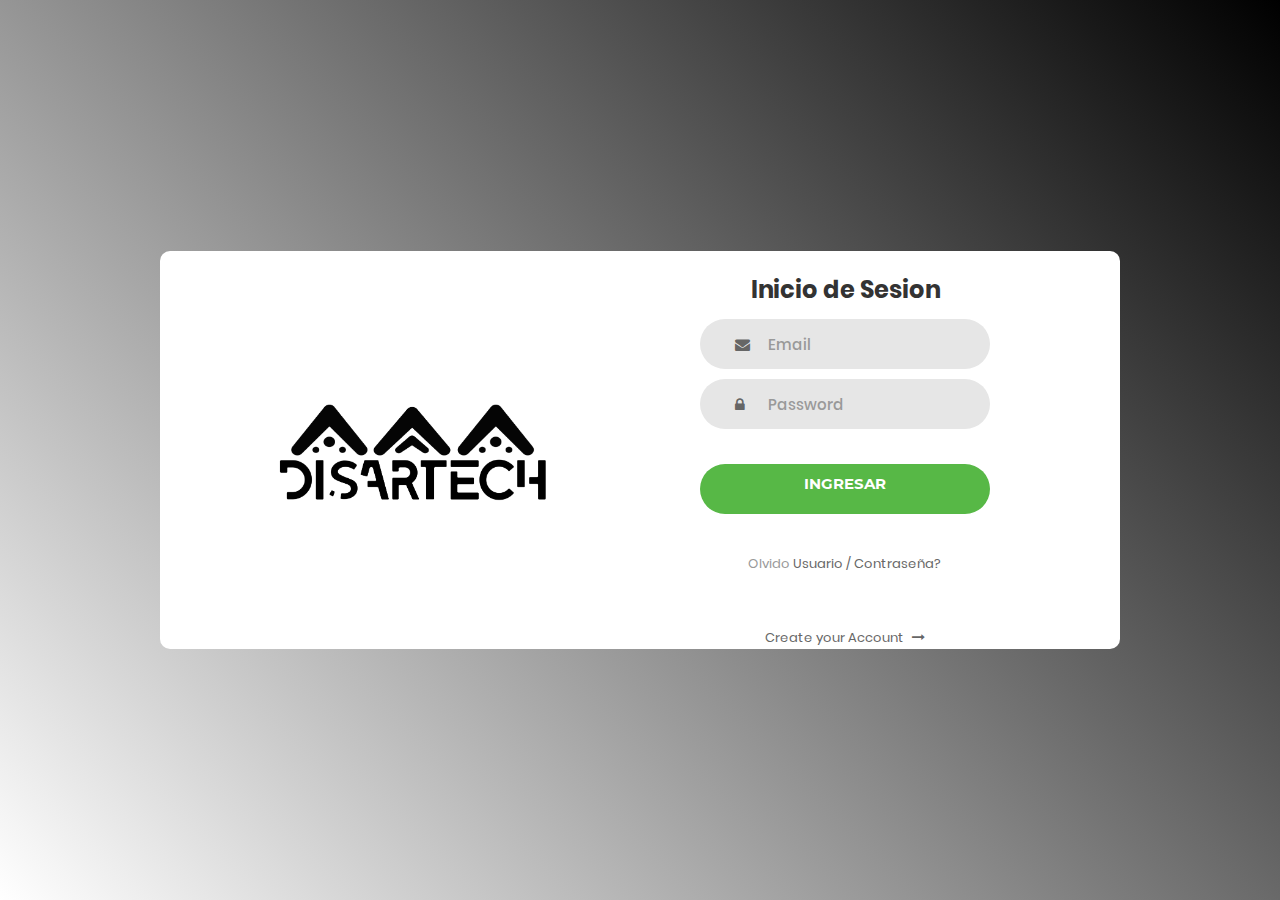
==== commit a4374d02: "apamojica16" ====
--- a/login.html
+++ b/login.html
@@ -32,13 +32,13 @@
 					<img src="images/logo_sinfondo.png" alt="IMG">
 				</div>
 
-				<form class="login100-form validate-form ">
+				<form class="login100-form validate-form " method="POST" action="persistencia.php" >
 					<span class="login100-form-title pad100">
 						Inicio de Sesion
 					</span>
 
 					<div class="wrap-input100 validate-input" data-validate = "Valid email is required: ex@abc.xyz">
-						<input class="input100" type="text" name="email" placeholder="Email">
+						<input class="input100" type="text" name="email_login" placeholder="Email">
 						<span class="focus-input100"></span>
 						<span class="symbol-input100">
 							<i class="fa fa-envelope" aria-hidden="true"></i>
@@ -54,7 +54,7 @@
 					</div>
 					
 					<div class="container-login100-form-btn">
-						<button class="login100-form-btn">
+						<button action="persistencia.php" method="POST" type="submit" class="login100-form-btn" >
 							Ingresar
 						</button>
 					</div>
--- a/css/main.css
+++ b/css/main.css
@@ -147,6 +147,18 @@
   color: #666666;
 }
 
+
+.maxsize{
+  
+  -webkit-background-size: contain;          /* Safari 3.0 */
+  -moz-background-size: contain;            /* Gecko 1.9.2 (Firefox 3.6) */
+    -o-background-size: contain;           /* Opera 9.5 */
+       background-size: contain; 
+  width: 100% ;
+  min-width: 270px;
+  text-align: center;
+
+}
 
 /*//////////////////////////////////////////////////////////////////
 [ login ]*/
@@ -168,11 +180,11 @@
   justify-content: center;
   align-items: center;
   padding: 15px;
-  background: #9053c7;
-  background: -webkit-linear-gradient(-135deg, #c850c0, #4158d0);
-  background: -o-linear-gradient(-135deg, #c850c0, #4158d0);
-  background: -moz-linear-gradient(-135deg, #c850c0, #4158d0);
-  background: linear-gradient(-135deg, #c850c0, #4158d0);
+  background: #030005;
+  background: -webkit-linear-gradient(-135deg, #000000, #ffffff6c);
+  background: -o-linear-gradient(-135deg, #000000, #ffffff6c);
+  background: -moz-linear-gradient(-135deg, #000000, #ffffff6c);
+  background: linear-gradient(-135deg, #000000, #ffffff6c);
 }
 
 .wrap-login100 {
@@ -228,7 +240,8 @@
 
   width: 100%;
   display: block;
-  padding-bottom: 35px;
+  padding-bottom: 15px;
+  padding-top: 25px;
 }
 
 
@@ -330,7 +343,8 @@
   display: flex;
   flex-wrap: wrap;
   justify-content: center;
-  padding-top: 20px;
+  padding-bottom: 25px;
+  padding-top: 25px;
 }
 
 .login100-form-btn {
@@ -351,7 +365,8 @@
   display: flex;
   justify-content: center;
   align-items: center;
-  padding: 0 25px;
+  padding-bottom: 25px;
+  padding-top: 15px;
 
   -webkit-transition: all 0.4s;
   -o-transition: all 0.4s;
@@ -372,7 +387,7 @@
 
 @media (max-width: 992px) {
   .wrap-login100 {
-    padding: 40px 90px 33px 85px;
+    padding: 20px 40px 20px 40px;
   }
 
   .login100-pic {
@@ -386,7 +401,7 @@
 
 @media (max-width: 768px) {
   .wrap-login100 {
-    padding: 100px 80px 33px 80px;
+    padding: 20px 40px 20px 40px;
   }
 
   .login100-pic {
@@ -400,7 +415,7 @@
 
 @media (max-width: 576px) {
   .wrap-login100 {
-    padding: 100px 15px 33px 15px;
+    padding: 20px 15px 20px 15px;
   }
 }
 
@@ -470,4 +485,5 @@
     visibility: visible;
     opacity: 1;
   }
-}+}
+
